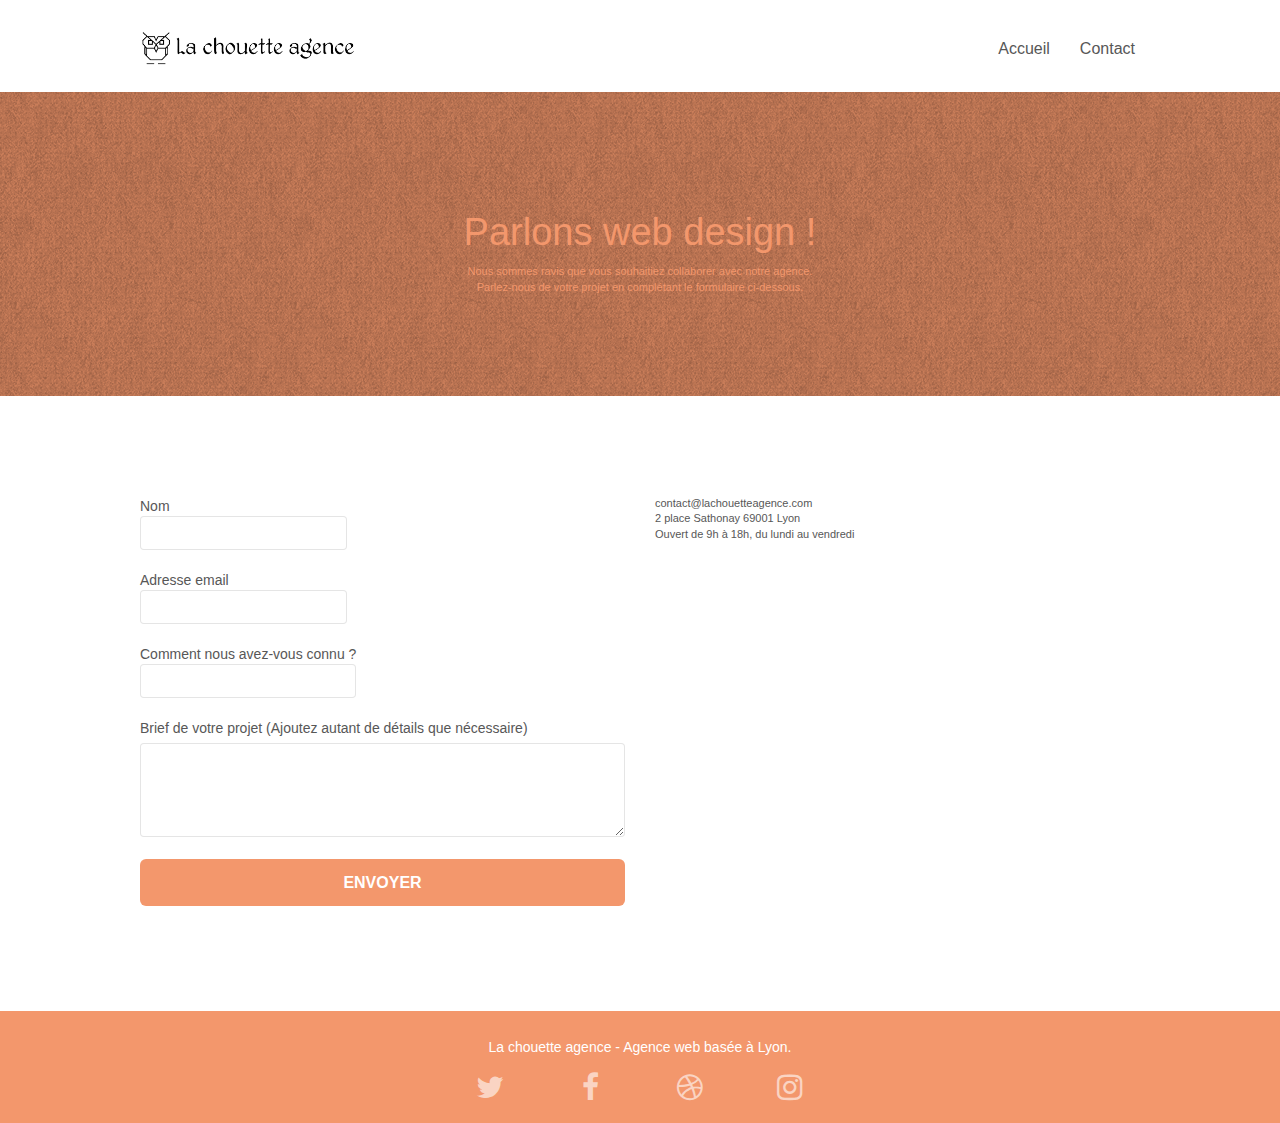
==== contact.html @ 8f47ba1d "Ajout de titre sur lien" ====
<!doctype html>
<!--Modification de la langue pour la mettre en fr-->
<html lang="fr">
<head>
		<meta charset="utf-8">
		<!--Création de la meta robots-->
		<meta name="robots" content="index, follow" />
		<!--suppression de la balise keywords et mise à jour de la balise description -->
    <meta name="description" content="Si vous avez un projet ou un réflexion dans la création ou le référencement de votre site web, contactez notre équipe de web designer à Lyon en remplissant le formulaire">
		<meta name="viewport" content="width=device-width, initial-scale=1.0, viewport-fit=cover">

		<link rel="shortcut icon" type="image/png" href="favicon.jpg">
    <!--Création de la balise canonique-->
		<link rel="canonical" href="https://rodweb53.github.io/lachouetteagence-webdesign-lyon/contact.html" />
		<link rel="stylesheet" type="text/css" href="./css/bootstrap.min.css">
		<link rel="stylesheet" type="text/css" href="style.min.css">
		<link rel="stylesheet" type="text/css" href="./css/font-awesome.min.css">
		<link rel="stylesheet" type="text/css" href="./css/et-line.min.css">

		<!-- Début de la balise Global site tag (gtag.js) - Google Analytics -->
		<script async src="https://www.googletagmanager.com/gtag/js?id=UA-173380222-1"></script>
		<script>
			window.dataLayer = window.dataLayer || [];
			function gtag(){dataLayer.push(arguments);}
			gtag('js', new Date());

			gtag('config', 'UA-173380222-1');
		</script>
		<!-- fin de la balise Global site tag (gtag.js) - Google Analytics -->

    <!--Mise à jour des balises script pour les passer en defer-->
		<script src="./js/jquery-2.1.0.min.js" async></script>
		<script src="./js/bootstrap.min.js" async></script>
		<script src="./js/blocs.min.js" async></script>
		<script src="./js/jquery.touchSwipe.min.js" async></script>
		<script src="./js/gmaps.min.js" async></script>
		<!--Mise à jour du titre-->
  	<title>La Chouette Agence - Formulaire de contact</title>

		<!-- Meta Open Graph pour Facebook et LinkedIn -->
		<meta property="og:title" content="La Chouette Agence - Entreprise de webdesign à Lyon" />
		<meta property="og:url" content="https://rodweb53.github.io/lachouetteagence-webdesign-lyon/contact.html" />
		<meta property="og:image" content="img/la-chouette-agence.png" />
		<meta property="og:description" content="Si vous avez un projet ou un réflexion dans la création ou le référencement de votre site web, contactez notre équipe de web designer à Lyon en remplissant le formulaire." />
		<meta property="og:site_name" content="La chouette agence" />
		<meta property="og:type" content="website" />
		<meta property="og:image:alt" content="La Chouette Agence - Formulaire de contact">
     
</head>
<body>
<!-- Principal conteneur -->
<div class="page-container">
<!-- bloc-0 -->
<!--Modification semantique remplacement Div en header-->
<header class="bloc bgc-white l-bloc " id="bloc-0">
  <div class="container bloc-sm">
    <nav class="navbar row">
      <div class="navbar-header">
        <a class="navbar-brand" href="index.html"><img src="img/la-chouette-agence.png" alt="Logo La chouette agence Webdesign - Lyon" title="Logo de la chouette agence en noir et blanc" height="40" /></a>
        <button id="nav-toggle" type="button" class="ui-navbar-toggle navbar-toggle" data-toggle="collapse" data-target=".navbar-1">
        	<span class="sr-only">Toggle navigation</span><span class="icon-bar"></span><span class="icon-bar"></span><span class="icon-bar"></span>
        </button>
      </div>
      <div class="collapse navbar-collapse navbar-1 special-dropdown-nav">
        <ul class="site-navigation nav navbar-nav">
					<!--Ajout sur les 2 lignes de liens d'un titre-->
          <li>
            <a href="index.html" title="Lien page Acceuil - La Chouette Agence Lyon">Accueil</a>
					</li>
					<!--Suppression d'une balise li qui ne contenait pas de donnée-->
          <li>
            <a href="contact.html" title="Lien Page Contact - La Chouette Agence Lyon">Contact</a>
          </li>
        </ul>
      </div>
    </nav>
  </div>
</header>
<!-- bloc-0 END -->
<!-- bloc-6 -->
<!--Remplacement d'une div en main pour la sémantique-->
<main class="bloc bg-dots-bg bg-repeat bgc-atomic-tangerine d-bloc bloc-bg-texture texture-paper" id="bloc-6">
	<div class="container bloc-lg">
		<div class="row">
			<div class="col-sm-12">
				<h1 class="text-center hero-bloc-text tc-white">
					Parlons web design !
				</h1>
				<p class="text-center mg-lg tc-white tight-width-whitespace">
					Nous sommes ravis que vous souhaitiez collaborer avec notre agence.<br>
					Parlez-nous de votre projet en complétant le formulaire ci-dessous.
				</p>
			</div>
		</div>
	</div>
</main>
<!-- bloc-6 END -->
<!-- bloc-7 -->
<!--Remplacement d"une div en section pour la sémantique-->
<section class="bloc bgc-white l-bloc" id="bloc-7">
	<div class="container bloc-lg">
		<div class="row">
			<div class="col-sm-6">
				<form id="form_1" novalidate data-success-msg="Your message has been sent." data-fail-msg="Sorry it seems that our mail server is not responding, Sorry for the inconvenience!">
					<div class="form-group">
						<!--deplacement des input dans la balise label et ajout d'un titre pour liseuse de site -->
						<label>Nom
							<input id="name" class="form-control" title="Entrez votre nom" required />
						</label>						
					</div>
					<div class="form-group">
						<label>Adresse email
							<input id="email" class="form-control" type="email" title="Entrez votre email" required />
						</label>						
					</div>
					<div class="form-group">
						<label>Comment nous avez-vous connu ?
							<input class="form-control" title="Entrez comment vous nous avez connu ?" required id="input_504" />
						</label>
					</div>
					<div class="form-group">
						<label>Brief de votre projet (Ajoutez autant de détails que nécessaire)<br>							
						</label><textarea id="message" class="form-control" rows="4" cols="50" title="Détaillez votre projet avec autant de détails que nécessaire" required></textarea>
					</div> 
					<button class="bloc-button btn btn-lg btn-block cta-hero btn-atomic-tangerine" type="submit">
						Envoyer
					</button>
				</form>
			</div>
			<div class="col-sm-6">
				<p>
					contact@lachouetteagence.com<br>
					2 place Sathonay 69001 Lyon<br>
					Ouvert de 9h à 18h, du lundi au vendredi<br>
				</p>
			</div>
		</div>
	</div>
</section>
<!-- bloc-7 END -->
<!-- ScrollToTop Button -->
<a class="bloc-button btn btn-d scrollToTop" onclick="scrollToTarget('1')"><span class="fa fa-chevron-up"></span></a>
<!-- ScrollToTop Button END-->
<!-- Footer - bloc-8 -->
<div class="bloc bgc-atomic-tangerine d-bloc" id="bloc-8">
	<div class="container bloc-sm">
		<div class="row">
			<div class="col-sm-12">
				<!--remplacement de la balise p par un h2 pour la sémantique-->
				<h2 class="text-center white pied-titre">
					La chouette agence - Agence web basée à Lyon.<br />
				</h2>
				<!--Ajout d'un titre sur les liens sociaux-->
				<div class="row row-no-gutters social">
					<div class="col-sm-3">
						<div class="text-center">
							<a class="social" href="index.html" title="Twitter"><span class="fa fa-twitter icon-md"></span></a>
						</div>
					</div>
					<div class="col-sm-3">
						<div class="text-center">
							<a class="social" href="index.html" title="Facebook"><span class="fa fa-facebook icon-md"></span></a>
						</div>
					</div>
					<div class="col-sm-3">
						<div class="text-center">
							<a class="social" href="index.html" title="Dribble"><span class="fa fa-dribbble icon-md"></span></a>
						</div>
					</div>
					<div class="col-sm-3">
						<div class="text-center">
							<a class="social" href="index.html" title="Instagram"><span class="fa fa-instagram icon-md"></span></a>
						</div>
					</div>
				</div>
			</div>
		</div>
	</div>
</div>
<!-- Footer - bloc-8 END -->
</div>
<!-- Principal conteneur END -->
</body>
</html>
---- style.min.css ----
body{margin:0;padding:0;background:#fff;overflow-x:hidden;-webkit-font-smoothing:antialiased;-moz-osx-font-smoothing:grayscale}a,button{transition:all .3s ease-in-out;outline:0!important}a:hover{text-decoration:none;cursor:pointer}#page-loading-blocs-notifaction{position:fixed;top:0;bottom:0;width:100%;z-index:100000;background:#fff url(img/pageload-spinner.gif) no-repeat center center}.bloc{width:100%;clear:both;background:50% 50% no-repeat;padding:0 50px;-webkit-background-size:cover;-moz-background-size:cover;-o-background-size:cover;background-size:cover;position:relative}.bloc .container{padding-left:0;padding-right:0}.bloc-lg{padding:100px 50px}.bloc-md{padding:50px}.bloc-sm{padding:20px 50px}.bg-b-edge,.bg-bl-edge,.bg-br-edge,.bg-center,.bg-l-edge,.bg-r-edge,.bg-repeat,.bg-t-edge,.bg-tl-edge,.bg-tr-edge{-webkit-background-size:auto!important;-moz-background-size:auto!important;-o-background-size:auto!important;background-size:auto!important}.bg-repeat{background:repeat}.bg-t-edge{background:top no-repeat}.bloc-bg-texture::before{content:"";background-size:2px 2px;position:absolute;top:0;bottom:0;left:0;right:0}.texture-paper::before{background:url(img/texture-paper.png);background-size:280px 280px}.b-parallax{background-attachment:fixed}.d-bloc{color:rgba(255,255,255,.7)}.d-bloc button:hover{color:rgba(255,255,255,.9)}.d-bloc .icon-round,.d-bloc .icon-rounded,.d-bloc .icon-semi-rounded-a,.d-bloc .icon-semi-rounded-b,.d-bloc .icon-square{border-color:rgba(255,255,255,.9)}.d-bloc .divider-h span{border-color:rgba(255,255,255,.2)}.d-bloc .a-btn,.d-bloc .navbar a,.d-bloc .navbar-brand,.d-bloc a .icon-lg,.d-bloc a .icon-md,.d-bloc a .icon-sm,.d-bloc a .icon-xl,.d-bloc h1 a,.d-bloc h2 a,.d-bloc h3 a,.d-bloc h4 a,.d-bloc h5 a,.d-bloc h6 a,.d-bloc p a{color:rgba(255,255,255,.6)}.d-bloc .a-btn:hover,.d-bloc .navbar a:hover,.d-bloc .navbar-brand:hover,.d-bloc a:hover .icon-lg,.d-bloc a:hover .icon-md,.d-bloc a:hover .icon-sm,.d-bloc a:hover .icon-xl,.d-bloc h1 a:hover,.d-bloc h2 a:hover,.d-bloc h3 a:hover,.d-bloc h4 a:hover,.d-bloc h5 a:hover,.d-bloc h6 a:hover,.d-bloc p a:hover{color:rgba(255,255,255,1)}.d-bloc .navbar-toggle .icon-bar{background:rgba(255,255,255,1)}.d-bloc .btn-wire,.d-bloc .btn-wire:hover{color:rgba(255,255,255,1);border-color:rgba(255,255,255,1)}.d-bloc .panel{color:rgba(0,0,0,.5)}.d-bloc .panel button:hover{color:rgba(0,0,0,.7)}.d-bloc .panel icon{border-color:rgba(0,0,0,.7)}.d-bloc .panel .divider-h span{border-color:rgba(0,0,0,.1)}.d-bloc .panel .a-btn{color:rgba(0,0,0,.6)}.d-bloc .panel .a-btn:hover{color:rgba(0,0,0,1)}.d-bloc .panel .btn-wire,.d-bloc .panel .btn-wire:hover{color:rgba(0,0,0,.7);border-color:rgba(0,0,0,.3)}.d-bloc .panel,.l-bloc{color:rgba(0,0,0,.5)}.d-bloc .panel button:hover,.l-bloc button:hover{color:rgba(0,0,0,.7)}.l-bloc .icon-round,.l-bloc .icon-rounded,.l-bloc .icon-semi-rounded-a,.l-bloc .icon-semi-rounded-b,.l-bloc .icon-square{border-color:rgba(0,0,0,.7)}.d-bloc .panel .divider-h span,.l-bloc .divider-h span{border-color:rgba(0,0,0,.1)}.d-bloc .panel .a-btn,.l-bloc .a-btn,.l-bloc .navbar a,.l-bloc .navbar-brand,.l-bloc a .icon-lg,.l-bloc a .icon-md,.l-bloc a .icon-sm,.l-bloc a .icon-xl,.l-bloc h1 a,.l-bloc h2 a,.l-bloc h3 a,.l-bloc h4 a,.l-bloc h5 a,.l-bloc h6 a,.l-bloc p a{color:rgba(0,0,0,.6)}.d-bloc .panel .a-btn:hover,.l-bloc .a-btn:hover,.l-bloc .navbar a:hover,.l-bloc .navbar-brand:hover,.l-bloc a:hover .icon-lg,.l-bloc a:hover .icon-md,.l-bloc a:hover .icon-sm,.l-bloc a:hover .icon-xl,.l-bloc h1 a:hover,.l-bloc h2 a:hover,.l-bloc h3 a:hover,.l-bloc h4 a:hover,.l-bloc h5 a:hover,.l-bloc h6 a:hover,.l-bloc p a:hover{color:rgba(0,0,0,1)}.l-bloc .navbar-toggle .icon-bar{color:rgba(0,0,0,.6)}.d-bloc .panel .btn-wire,.d-bloc .panel .btn-wire:hover,.l-bloc .btn-wire,.l-bloc .btn-wire:hover{color:rgba(0,0,0,.7);border-color:rgba(0,0,0,.3)}.voffset{margin-top:30px}.voffset-lg{margin-top:80px}.row-no-gutters{margin-right:0;margin-left:0}.row.row-no-gutters>[class*=" col-"],.row.row-no-gutters>[class^=col-]{padding-right:0;padding-left:0}#bloc-1-hero h1{font-size:32px}.navbar{margin-bottom:0;z-index:1}.navbar-brand{height:auto;padding:3px 15px;font-size:25px;font-weight:400;font-weight:600;line-height:44px}.navbar-brand img{max-height:200px;margin:0 5px 0 0;display:inline}.navbar-brand img[src$=svg]{min-width:100px}.nav-center .navbar-brand img{margin:0}.navbar .nav{padding-top:2px;margin-right:-16px;float:right;z-index:1}.nav>li{float:left;margin-top:4px;font-size:16px}.navbar-nav .open .dropdown-menu>li>a{text-align:inherit}.nav>li a:focus,.nav>li a:hover{background:0 0}.navbar-toggle{margin:10px 10px 0 0;border:0}.navbar-toggle:hover{background:0 0!important}.navbar-toggle .icon-bar{background-color:rgba(0,0,0,.5);width:26px}.nav-invert .navbar .nav{float:left}.nav-invert .navbar-brand,.nav-invert .navbar-header{float:right;position:relative;z-index:2}.titre-bloc2{font-size:1.6em}#citation-texte{font-size:1.3em;font-style:italic;color:#333!important}.pied-titre{font-size:1em;margin-top:.5em;margin-bottom:1em}#citation-auteur{font-size:1em;font-style:normal;color:#333!important}@media (min-width:768px){.site-navigation{position:absolute;top:50%;right:20px;transform:translate(0,-50%);-webkit-transform:translateY(-50%)}.nav>li .dropdown-menu a,.nav>li .dropdown-menu a:hover{color:#484848}.nav-invert .site-navigation{left:0;right:0}.nav-center{text-align:center}.nav-center .navbar-header{width:100%}.nav-center .nav>li,.nav-center .navbar-brand,.nav-center .navbar-header{float:none;display:inline-block}.nav-center .site-navigation{position:relative;width:100%;right:0;margin-right:0;margin-top:20px}.nav-center.mini-nav .navbar-toggle{float:none;margin:10px auto 0}}.nav>li>.dropdown a{background:0 0!important;display:block;padding:14px 15px}nav .caret{margin:0 5px}.dropdown-menu .dropdown-menu{top:-8px;left:100%}.dropdown-menu .dropmenu-flow-right{top:100%;left:0;margin-left:-1px;border-top-left-radius:0;border-top-right-radius:0}.dropdown-menu .dropdown span{border:4px solid #000;border-top-color:transparent;border-right-color:transparent;border-bottom-color:transparent;margin:6px -5px 0 0!important;float:right}.mg-md{margin-top:10px;margin-bottom:20px}.mg-lg{margin-top:10px;margin-bottom:40px}.btn{margin:0 5px 5px 0}.btn.pull-right{margin:0 0 5px 5px}.btn-d,.btn-d:focus,.btn-d:hover{color:#fff;background:rgba(0,0,0,.3)}button{outline:0!important}.btn-rd{border-radius:40px}.btn-clean{border:1px solid rgba(0,0,0,.08);border-bottom-color:rgba(0,0,0,.1);text-shadow:0 1px 0 rgba(0,0,1,.1);box-shadow:0 1px 3px rgba(0,0,1,.25),inset 0 1px 0 0 rgba(255,255,255,.15)}.icon-md{font-size:30px!important}.icon-lg{font-size:60px!important}.sm-shadow{text-shadow:0 1px 2px rgba(0,0,0,.3)}.panel-sq,.panel-sq .panel-footer,.panel-sq .panel-heading{border-radius:0}.panel-rd{border-radius:30px}.panel-rd .panel-heading{border-radius:29px 29px 0 0}.panel-rd .panel-footer{border-radius:0 0 29px 29px}.form-control{border-color:rgba(0,0,0,.1);box-shadow:none}.scrollToTop{width:40px;height:40px;position:fixed;bottom:20px;right:20px;opacity:0;z-index:500;transition:all .3s ease-in-out}.scrollToTop span{margin-top:6px}.showScrollTop{font-size:14px;opacity:1}a[data-lightbox]{position:relative;display:block;text-align:center}a[data-lightbox]:hover::before{content:"+";font-family:HelveticaNeue-Light,"Helvetica Neue Light","Helvetica Neue",Helvetica,Arial;font-size:32px;width:50px;height:50px;margin-left:-25px;border-radius:50%;background:rgba(0,0,0,.6);color:#fff;font-weight:100;z-index:1;position:absolute;top:50%;transform:translateY(-50%);-webkit-transform:translateY(-50%)}a[data-lightbox]:hover img{opacity:.6;-webkit-animation-fill-mode:none;animation-fill-mode:none}#lightbox-modal{display:flex;align-items:center}#lightbox-modal .modal-dialog{width:90%;max-width:900px;margin:0 auto 0}#lightbox-modal .modal-dialog img{max-height:90vh;margin:0 auto}.lightbox-caption{padding:20px;color:#fff;background:rgba(0,0,0,.5);position:absolute;left:15px;right:15px;bottom:5px}.close-lightbox{color:#fff;font-size:30px;position:absolute;top:20px;right:20px;z-index:20;background:rgba(0,0,0,.5);border:none;line-height:30px;padding:0 9px 5px;opacity:.3}.close-lightbox:hover,.next-lightbox:hover,.prev-lightbox:hover{opacity:1;color:#fff}.next-lightbox,.prev-lightbox{font-size:20px;color:rgba(255,255,255,.9);background:rgba(0,0,0,.5);transition:all .2s ease-in-out;position:absolute;top:45%;z-index:1;opacity:.4}.next-lightbox{padding:6px 8px 1px 13px;right:25px}.prev-lightbox{padding:6px 13px 1px 10px;left:25px}.snapshot-lb .modal-body{padding-bottom:45px}.snapshot-lb .lightbox-caption{padding:0;color:rgba(0,0,0,.5);background:0 0}.btn,a,h1,h2,h3,h4,h5,h6,label,p{font-family:helvetica;font-weight:400;color:#575757!important}.container{max-width:1000px}.hero-bloc-text{font-size:38px}.hero-bloc-text-sub{font-size:36px}.statement-bloc-text{line-height:26px;font-style:italic;font-size:20px;text-align:center;font-weight:lighter;max-width:520px;margin:auto auto auto auto}p{font-size:11px}.tight-width-whitespace{max-width:600px;margin:auto auto auto auto}.h1{font-size:20px;font-family:"Open Sans"}.cta-hero{margin-top:22px;color:#fff!important;text-transform:uppercase;padding:12px 28px 12px 28px;font-size:16px;font-weight:700}.social{max-width:400px;margin:auto auto auto auto}h2{font-size:22px;line-height:1.4em}h3{font-size:15px;text-transform:uppercase;font-weight:700;color:#333!important}.med-width-whitespace{max-width:800px;margin:auto auto auto auto;box-shadow:0 0 0 #000}h1{color:#333!important}h4{color:#333!important}.icons{margin-bottom:14px;margin-top:24px}.white{color:#fff!important}.portfolio-thumb{margin-bottom:24px}.portfolio-row{margin-bottom:44px;margin-top:50px}.avatar{box-shadow:0 4px 9px rgba(0,0,0,.3)}.black-background{background-color:rgba(165,147,99,.7);padding:40px 40px 40px 40px}.bold-link{font-weight:900;text-decoration:underline!important}.bgc-white{background-color:#fff}.bgc-dark-slate-blue{background-color:#364577}.bgc-atomic-tangerine{background-color:#f3976c}.tc-white{color:#f3976c!important}.btn-atomic-tangerine{background:#f3976c;color:#fff!important}.btn-atomic-tangerine:hover{background:#c27956!important;color:#fff!important}.ltc-white{color:#fff!important}.ltc-white:hover{color:#ccc!important}.ltc-atomic-tangerine{color:#f3976c!important}.ltc-atomic-tangerine:hover{color:#c27956!important}.icon-dark-slate-blue{color:#364577!important;border-color:#364577!important}.bg-dots-bg{background-image:url(img/dots-bg.png)}.bg-lines-h2-bg{background-image:url(img/lines-h2-bg.png)}.bg-banniere{background-image:url(img/la-chouette-agence-banniere.jpg)}.bg-presentation{background-image:url(img/image-de-presentation.jpg)}@media (max-width:1024px){.bloc{padding-left:20px;padding-right:20px}.bloc-tile-2.full-width-bloc .container,.bloc-tile-3.full-width-bloc .container,.bloc-tile-4.full-width-bloc .container,.bloc.full-width-bloc{padding-left:0;padding-right:0}}@media (max-width:992px) and (min-width:768px){.navbar .nav{max-width:80%}.nav-center.navbar .nav{max-width:100%}}@media only screen and (min-width:768px) and (max-width:1024px) and (orientation:landscape){.b-parallax{background-attachment:scroll}}@media only screen and (min-width:1024px) and (max-width:1366px) and (-webkit-min-device-pixel-ratio:1.5){.b-parallax{background-attachment:scroll}}@media (max-width:991px){.container{width:100%}.b-parallax{background-attachment:scroll}#hero-bloc,.page-container{overflow-x:hidden;position:relative}.bloc-group,.bloc-group .bloc{display:block;width:100%}.bloc-fill-screen .fill-bloc-bottom-edge,.bloc-fill-screen .fill-bloc-top-edge{padding:0 20px}}@media (max-width:767px){.page-container{overflow-x:hidden;position:relative}#disqus_thread,h1,h2,h3,h4,h5,h6,p{padding-left:10px!important;padding-right:10px!important}.b-parallax{background-attachment:scroll}.navbar .nav{padding-top:0;border-top:1px solid rgba(0,0,0,.2);float:none!important}.navbar.row{margin-left:0;margin-right:0}.site-navigation{position:inherit;transform:none;-webkit-transform:none;-ms-transform:none}.nav>li{margin-top:0;border-bottom:1px solid rgba(0,0,0,.1);background:rgba(0,0,0,.05);text-align:left;padding-left:15px;width:100%}.nav>li:hover{background:rgba(0,0,0,.08)}.dropdown .dropdown a .caret{float:none;margin:5px 0 0 10px!important;border:4px solid #000;border-bottom-color:transparent;border-right-color:transparent;border-left-color:transparent}#hero-bloc .navbar .nav{background:rgba(0,0,0,.8)}#hero-bloc .navbar .nav a{color:rgba(255,255,255,.6)}.hero{padding:50px 0}.hero-nav{left:-1px;right:-1px}.navbar-collapse{padding:0;overflow-x:hidden;-webkit-box-shadow:none;box-shadow:none}.navbar-brand img{max-height:40px;width:auto}.nav-invert .navbar-header{float:none;width:100%}.nav-invert .navbar-toggle{float:left;margin-left:10px}.bloc{padding-left:0;padding-right:0}.bloc-lg,.bloc-xl,.bloc-xxl{padding:40px 0}.bloc-md,.bloc-sm{padding-left:0;padding-right:0}.bloc-fill-screen .fill-bloc-bottom-edge,.bloc-fill-screen .fill-bloc-top-edge,.bloc-tile-2 .container,.bloc-tile-3 .container,.bloc-tile-4 .container{padding-left:0;padding-right:0}.a-block{padding:0 10px}.btn-dwn{display:none}.voffset{margin-top:5px}.voffset-md{margin-top:20px}.voffset-lg{margin-top:30px}form{padding:5px}.close-lightbox{display:inline-block}.blocsapp-device-iphone5{background-size:216px 425px;padding-top:60px;width:216px;height:425px}.blocsapp-device-iphone5 img{width:180px;height:320px}}@media (max-width:400px){.bloc{padding-left:0;padding-right:0}}@media (max-width:767px){.bloc-mob-center-text{text-align:center}}
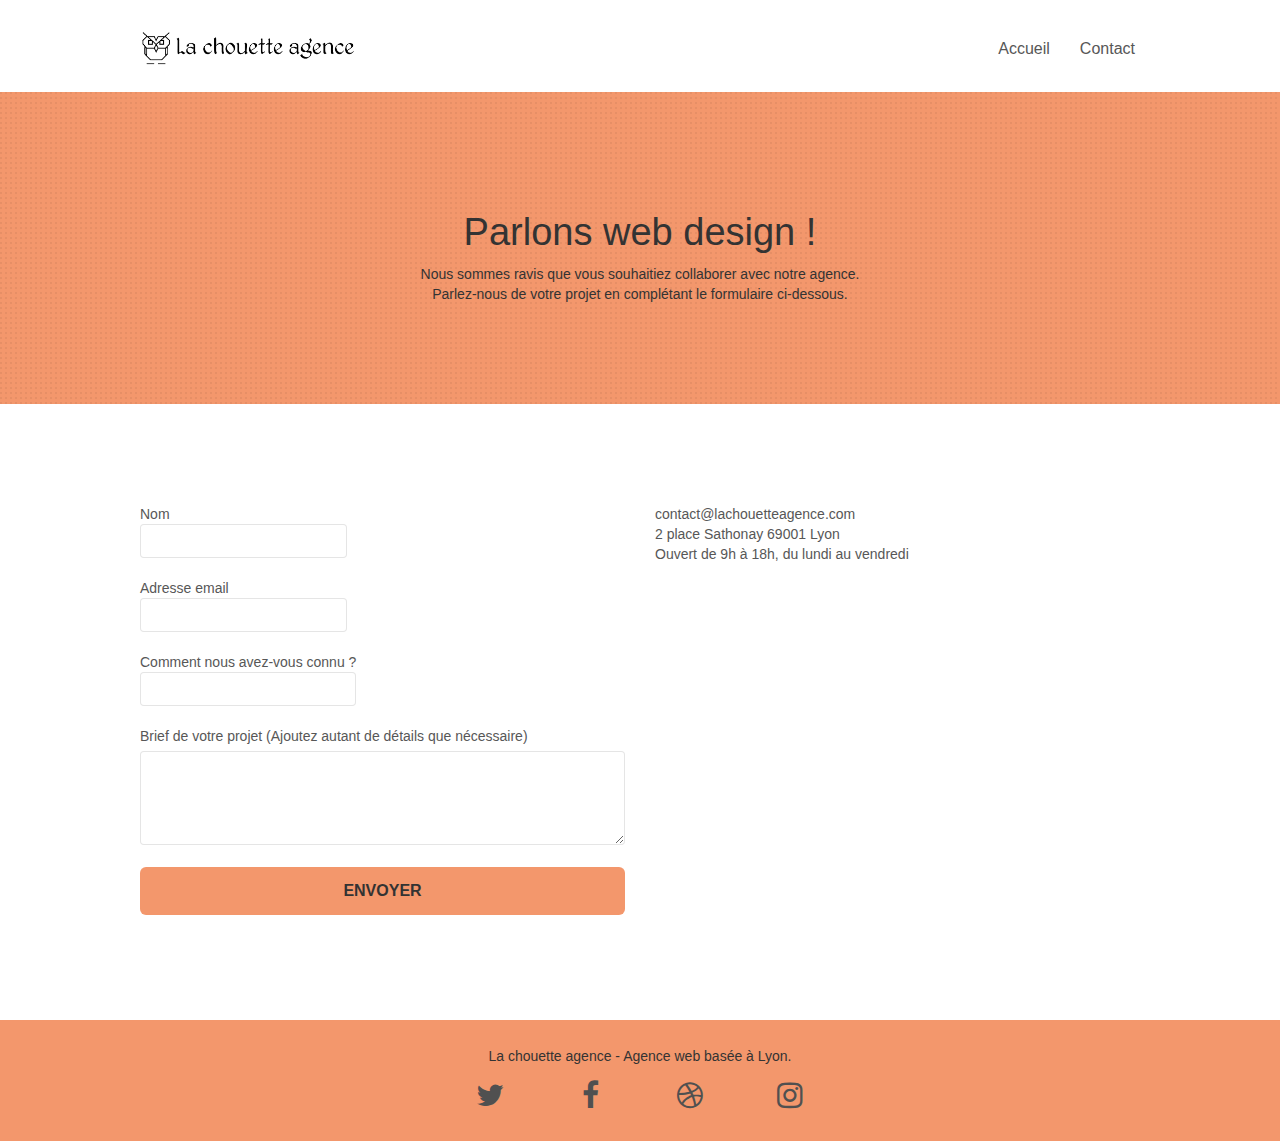
==== commit 9737aeed: "Mise à jour accessibilité" ====
--- a/contact.html
+++ b/contact.html
@@ -79,14 +79,14 @@
 <!-- bloc-0 END -->
 <!-- bloc-6 -->
 <!--Remplacement d'une div en main pour la sémantique-->
-<main class="bloc bg-dots-bg bg-repeat bgc-atomic-tangerine d-bloc bloc-bg-texture texture-paper" id="bloc-6">
+<main class="bloc bg-dots-bg bg-repeat bgc-atomic-tangerine d-bloc" id="bloc-6">
 	<div class="container bloc-lg">
 		<div class="row">
 			<div class="col-sm-12">
-				<h1 class="text-center hero-bloc-text tc-white">
+				<h1 class="text-center hero-bloc-text acces-1">
 					Parlons web design !
 				</h1>
-				<p class="text-center mg-lg tc-white tight-width-whitespace">
+				<p class="text-center mg-lg acces-1 tight-width-whitespace">
 					Nous sommes ravis que vous souhaitiez collaborer avec notre agence.<br>
 					Parlez-nous de votre projet en complétant le formulaire ci-dessous.
 				</p>
@@ -96,8 +96,7 @@
 </main>
 <!-- bloc-6 END -->
 <!-- bloc-7 -->
-<!--Remplacement d"une div en section pour la sémantique-->
-<section class="bloc bgc-white l-bloc" id="bloc-7">
+<div class="bloc bgc-white l-bloc" id="bloc-7">
 	<div class="container bloc-lg">
 		<div class="row">
 			<div class="col-sm-6">
@@ -122,7 +121,7 @@
 						<label>Brief de votre projet (Ajoutez autant de détails que nécessaire)<br>							
 						</label><textarea id="message" class="form-control" rows="4" cols="50" title="Détaillez votre projet avec autant de détails que nécessaire" required></textarea>
 					</div> 
-					<button class="bloc-button btn btn-lg btn-block cta-hero btn-atomic-tangerine" type="submit">
+					<button class="bloc-button btn btn-lg btn-block cta-hero btn-atomic-tangerine" title="Envoie du formulaire" type="submit">
 						Envoyer
 					</button>
 				</form>
@@ -136,7 +135,7 @@
 			</div>
 		</div>
 	</div>
-</section>
+</div>
 <!-- bloc-7 END -->
 <!-- ScrollToTop Button -->
 <a class="bloc-button btn btn-d scrollToTop" onclick="scrollToTarget('1')"><span class="fa fa-chevron-up"></span></a>
@@ -147,7 +146,7 @@
 		<div class="row">
 			<div class="col-sm-12">
 				<!--remplacement de la balise p par un h2 pour la sémantique-->
-				<h2 class="text-center white pied-titre">
+				<h2 class="text-center acces-1 pied-titre">
 					La chouette agence - Agence web basée à Lyon.<br />
 				</h2>
 				<!--Ajout d'un titre sur les liens sociaux-->
--- a/style.min.css
+++ b/style.min.css
@@ -1 +1 @@
-body{margin:0;padding:0;background:#fff;overflow-x:hidden;-webkit-font-smoothing:antialiased;-moz-osx-font-smoothing:grayscale}a,button{transition:all .3s ease-in-out;outline:0!important}a:hover{text-decoration:none;cursor:pointer}#page-loading-blocs-notifaction{position:fixed;top:0;bottom:0;width:100%;z-index:100000;background:#fff url(img/pageload-spinner.gif) no-repeat center center}.bloc{width:100%;clear:both;background:50% 50% no-repeat;padding:0 50px;-webkit-background-size:cover;-moz-background-size:cover;-o-background-size:cover;background-size:cover;position:relative}.bloc .container{padding-left:0;padding-right:0}.bloc-lg{padding:100px 50px}.bloc-md{padding:50px}.bloc-sm{padding:20px 50px}.bg-b-edge,.bg-bl-edge,.bg-br-edge,.bg-center,.bg-l-edge,.bg-r-edge,.bg-repeat,.bg-t-edge,.bg-tl-edge,.bg-tr-edge{-webkit-background-size:auto!important;-moz-background-size:auto!important;-o-background-size:auto!important;background-size:auto!important}.bg-repeat{background:repeat}.bg-t-edge{background:top no-repeat}.bloc-bg-texture::before{content:"";background-size:2px 2px;position:absolute;top:0;bottom:0;left:0;right:0}.texture-paper::before{background:url(img/texture-paper.png);background-size:280px 280px}.b-parallax{background-attachment:fixed}.d-bloc{color:rgba(255,255,255,.7)}.d-bloc button:hover{color:rgba(255,255,255,.9)}.d-bloc .icon-round,.d-bloc .icon-rounded,.d-bloc .icon-semi-rounded-a,.d-bloc .icon-semi-rounded-b,.d-bloc .icon-square{border-color:rgba(255,255,255,.9)}.d-bloc .divider-h span{border-color:rgba(255,255,255,.2)}.d-bloc .a-btn,.d-bloc .navbar a,.d-bloc .navbar-brand,.d-bloc a .icon-lg,.d-bloc a .icon-md,.d-bloc a .icon-sm,.d-bloc a .icon-xl,.d-bloc h1 a,.d-bloc h2 a,.d-bloc h3 a,.d-bloc h4 a,.d-bloc h5 a,.d-bloc h6 a,.d-bloc p a{color:rgba(255,255,255,.6)}.d-bloc .a-btn:hover,.d-bloc .navbar a:hover,.d-bloc .navbar-brand:hover,.d-bloc a:hover .icon-lg,.d-bloc a:hover .icon-md,.d-bloc a:hover .icon-sm,.d-bloc a:hover .icon-xl,.d-bloc h1 a:hover,.d-bloc h2 a:hover,.d-bloc h3 a:hover,.d-bloc h4 a:hover,.d-bloc h5 a:hover,.d-bloc h6 a:hover,.d-bloc p a:hover{color:rgba(255,255,255,1)}.d-bloc .navbar-toggle .icon-bar{background:rgba(255,255,255,1)}.d-bloc .btn-wire,.d-bloc .btn-wire:hover{color:rgba(255,255,255,1);border-color:rgba(255,255,255,1)}.d-bloc .panel{color:rgba(0,0,0,.5)}.d-bloc .panel button:hover{color:rgba(0,0,0,.7)}.d-bloc .panel icon{border-color:rgba(0,0,0,.7)}.d-bloc .panel .divider-h span{border-color:rgba(0,0,0,.1)}.d-bloc .panel .a-btn{color:rgba(0,0,0,.6)}.d-bloc .panel .a-btn:hover{color:rgba(0,0,0,1)}.d-bloc .panel .btn-wire,.d-bloc .panel .btn-wire:hover{color:rgba(0,0,0,.7);border-color:rgba(0,0,0,.3)}.d-bloc .panel,.l-bloc{color:rgba(0,0,0,.5)}.d-bloc .panel button:hover,.l-bloc button:hover{color:rgba(0,0,0,.7)}.l-bloc .icon-round,.l-bloc .icon-rounded,.l-bloc .icon-semi-rounded-a,.l-bloc .icon-semi-rounded-b,.l-bloc .icon-square{border-color:rgba(0,0,0,.7)}.d-bloc .panel .divider-h span,.l-bloc .divider-h span{border-color:rgba(0,0,0,.1)}.d-bloc .panel .a-btn,.l-bloc .a-btn,.l-bloc .navbar a,.l-bloc .navbar-brand,.l-bloc a .icon-lg,.l-bloc a .icon-md,.l-bloc a .icon-sm,.l-bloc a .icon-xl,.l-bloc h1 a,.l-bloc h2 a,.l-bloc h3 a,.l-bloc h4 a,.l-bloc h5 a,.l-bloc h6 a,.l-bloc p a{color:rgba(0,0,0,.6)}.d-bloc .panel .a-btn:hover,.l-bloc .a-btn:hover,.l-bloc .navbar a:hover,.l-bloc .navbar-brand:hover,.l-bloc a:hover .icon-lg,.l-bloc a:hover .icon-md,.l-bloc a:hover .icon-sm,.l-bloc a:hover .icon-xl,.l-bloc h1 a:hover,.l-bloc h2 a:hover,.l-bloc h3 a:hover,.l-bloc h4 a:hover,.l-bloc h5 a:hover,.l-bloc h6 a:hover,.l-bloc p a:hover{color:rgba(0,0,0,1)}.l-bloc .navbar-toggle .icon-bar{color:rgba(0,0,0,.6)}.d-bloc .panel .btn-wire,.d-bloc .panel .btn-wire:hover,.l-bloc .btn-wire,.l-bloc .btn-wire:hover{color:rgba(0,0,0,.7);border-color:rgba(0,0,0,.3)}.voffset{margin-top:30px}.voffset-lg{margin-top:80px}.row-no-gutters{margin-right:0;margin-left:0}.row.row-no-gutters>[class*=" col-"],.row.row-no-gutters>[class^=col-]{padding-right:0;padding-left:0}#bloc-1-hero h1{font-size:32px}.navbar{margin-bottom:0;z-index:1}.navbar-brand{height:auto;padding:3px 15px;font-size:25px;font-weight:400;font-weight:600;line-height:44px}.navbar-brand img{max-height:200px;margin:0 5px 0 0;display:inline}.navbar-brand img[src$=svg]{min-width:100px}.nav-center .navbar-brand img{margin:0}.navbar .nav{padding-top:2px;margin-right:-16px;float:right;z-index:1}.nav>li{float:left;margin-top:4px;font-size:16px}.navbar-nav .open .dropdown-menu>li>a{text-align:inherit}.nav>li a:focus,.nav>li a:hover{background:0 0}.navbar-toggle{margin:10px 10px 0 0;border:0}.navbar-toggle:hover{background:0 0!important}.navbar-toggle .icon-bar{background-color:rgba(0,0,0,.5);width:26px}.nav-invert .navbar .nav{float:left}.nav-invert .navbar-brand,.nav-invert .navbar-header{float:right;position:relative;z-index:2}.titre-bloc2{font-size:1.6em}#citation-texte{font-size:1.3em;font-style:italic;color:#333!important}.pied-titre{font-size:1em;margin-top:.5em;margin-bottom:1em}#citation-auteur{font-size:1em;font-style:normal;color:#333!important}@media (min-width:768px){.site-navigation{position:absolute;top:50%;right:20px;transform:translate(0,-50%);-webkit-transform:translateY(-50%)}.nav>li .dropdown-menu a,.nav>li .dropdown-menu a:hover{color:#484848}.nav-invert .site-navigation{left:0;right:0}.nav-center{text-align:center}.nav-center .navbar-header{width:100%}.nav-center .nav>li,.nav-center .navbar-brand,.nav-center .navbar-header{float:none;display:inline-block}.nav-center .site-navigation{position:relative;width:100%;right:0;margin-right:0;margin-top:20px}.nav-center.mini-nav .navbar-toggle{float:none;margin:10px auto 0}}.nav>li>.dropdown a{background:0 0!important;display:block;padding:14px 15px}nav .caret{margin:0 5px}.dropdown-menu .dropdown-menu{top:-8px;left:100%}.dropdown-menu .dropmenu-flow-right{top:100%;left:0;margin-left:-1px;border-top-left-radius:0;border-top-right-radius:0}.dropdown-menu .dropdown span{border:4px solid #000;border-top-color:transparent;border-right-color:transparent;border-bottom-color:transparent;margin:6px -5px 0 0!important;float:right}.mg-md{margin-top:10px;margin-bottom:20px}.mg-lg{margin-top:10px;margin-bottom:40px}.btn{margin:0 5px 5px 0}.btn.pull-right{margin:0 0 5px 5px}.btn-d,.btn-d:focus,.btn-d:hover{color:#fff;background:rgba(0,0,0,.3)}button{outline:0!important}.btn-rd{border-radius:40px}.btn-clean{border:1px solid rgba(0,0,0,.08);border-bottom-color:rgba(0,0,0,.1);text-shadow:0 1px 0 rgba(0,0,1,.1);box-shadow:0 1px 3px rgba(0,0,1,.25),inset 0 1px 0 0 rgba(255,255,255,.15)}.icon-md{font-size:30px!important}.icon-lg{font-size:60px!important}.sm-shadow{text-shadow:0 1px 2px rgba(0,0,0,.3)}.panel-sq,.panel-sq .panel-footer,.panel-sq .panel-heading{border-radius:0}.panel-rd{border-radius:30px}.panel-rd .panel-heading{border-radius:29px 29px 0 0}.panel-rd .panel-footer{border-radius:0 0 29px 29px}.form-control{border-color:rgba(0,0,0,.1);box-shadow:none}.scrollToTop{width:40px;height:40px;position:fixed;bottom:20px;right:20px;opacity:0;z-index:500;transition:all .3s ease-in-out}.scrollToTop span{margin-top:6px}.showScrollTop{font-size:14px;opacity:1}a[data-lightbox]{position:relative;display:block;text-align:center}a[data-lightbox]:hover::before{content:"+";font-family:HelveticaNeue-Light,"Helvetica Neue Light","Helvetica Neue",Helvetica,Arial;font-size:32px;width:50px;height:50px;margin-left:-25px;border-radius:50%;background:rgba(0,0,0,.6);color:#fff;font-weight:100;z-index:1;position:absolute;top:50%;transform:translateY(-50%);-webkit-transform:translateY(-50%)}a[data-lightbox]:hover img{opacity:.6;-webkit-animation-fill-mode:none;animation-fill-mode:none}#lightbox-modal{display:flex;align-items:center}#lightbox-modal .modal-dialog{width:90%;max-width:900px;margin:0 auto 0}#lightbox-modal .modal-dialog img{max-height:90vh;margin:0 auto}.lightbox-caption{padding:20px;color:#fff;background:rgba(0,0,0,.5);position:absolute;left:15px;right:15px;bottom:5px}.close-lightbox{color:#fff;font-size:30px;position:absolute;top:20px;right:20px;z-index:20;background:rgba(0,0,0,.5);border:none;line-height:30px;padding:0 9px 5px;opacity:.3}.close-lightbox:hover,.next-lightbox:hover,.prev-lightbox:hover{opacity:1;color:#fff}.next-lightbox,.prev-lightbox{font-size:20px;color:rgba(255,255,255,.9);background:rgba(0,0,0,.5);transition:all .2s ease-in-out;position:absolute;top:45%;z-index:1;opacity:.4}.next-lightbox{padding:6px 8px 1px 13px;right:25px}.prev-lightbox{padding:6px 13px 1px 10px;left:25px}.snapshot-lb .modal-body{padding-bottom:45px}.snapshot-lb .lightbox-caption{padding:0;color:rgba(0,0,0,.5);background:0 0}.btn,a,h1,h2,h3,h4,h5,h6,label,p{font-family:helvetica;font-weight:400;color:#575757!important}.container{max-width:1000px}.hero-bloc-text{font-size:38px}.hero-bloc-text-sub{font-size:36px}.statement-bloc-text{line-height:26px;font-style:italic;font-size:20px;text-align:center;font-weight:lighter;max-width:520px;margin:auto auto auto auto}p{font-size:11px}.tight-width-whitespace{max-width:600px;margin:auto auto auto auto}.h1{font-size:20px;font-family:"Open Sans"}.cta-hero{margin-top:22px;color:#fff!important;text-transform:uppercase;padding:12px 28px 12px 28px;font-size:16px;font-weight:700}.social{max-width:400px;margin:auto auto auto auto}h2{font-size:22px;line-height:1.4em}h3{font-size:15px;text-transform:uppercase;font-weight:700;color:#333!important}.med-width-whitespace{max-width:800px;margin:auto auto auto auto;box-shadow:0 0 0 #000}h1{color:#333!important}h4{color:#333!important}.icons{margin-bottom:14px;margin-top:24px}.white{color:#fff!important}.portfolio-thumb{margin-bottom:24px}.portfolio-row{margin-bottom:44px;margin-top:50px}.avatar{box-shadow:0 4px 9px rgba(0,0,0,.3)}.black-background{background-color:rgba(165,147,99,.7);padding:40px 40px 40px 40px}.bold-link{font-weight:900;text-decoration:underline!important}.bgc-white{background-color:#fff}.bgc-dark-slate-blue{background-color:#364577}.bgc-atomic-tangerine{background-color:#f3976c}.tc-white{color:#f3976c!important}.btn-atomic-tangerine{background:#f3976c;color:#fff!important}.btn-atomic-tangerine:hover{background:#c27956!important;color:#fff!important}.ltc-white{color:#fff!important}.ltc-white:hover{color:#ccc!important}.ltc-atomic-tangerine{color:#f3976c!important}.ltc-atomic-tangerine:hover{color:#c27956!important}.icon-dark-slate-blue{color:#364577!important;border-color:#364577!important}.bg-dots-bg{background-image:url(img/dots-bg.png)}.bg-lines-h2-bg{background-image:url(img/lines-h2-bg.png)}.bg-banniere{background-image:url(img/la-chouette-agence-banniere.jpg)}.bg-presentation{background-image:url(img/image-de-presentation.jpg)}@media (max-width:1024px){.bloc{padding-left:20px;padding-right:20px}.bloc-tile-2.full-width-bloc .container,.bloc-tile-3.full-width-bloc .container,.bloc-tile-4.full-width-bloc .container,.bloc.full-width-bloc{padding-left:0;padding-right:0}}@media (max-width:992px) and (min-width:768px){.navbar .nav{max-width:80%}.nav-center.navbar .nav{max-width:100%}}@media only screen and (min-width:768px) and (max-width:1024px) and (orientation:landscape){.b-parallax{background-attachment:scroll}}@media only screen and (min-width:1024px) and (max-width:1366px) and (-webkit-min-device-pixel-ratio:1.5){.b-parallax{background-attachment:scroll}}@media (max-width:991px){.container{width:100%}.b-parallax{background-attachment:scroll}#hero-bloc,.page-container{overflow-x:hidden;position:relative}.bloc-group,.bloc-group .bloc{display:block;width:100%}.bloc-fill-screen .fill-bloc-bottom-edge,.bloc-fill-screen .fill-bloc-top-edge{padding:0 20px}}@media (max-width:767px){.page-container{overflow-x:hidden;position:relative}#disqus_thread,h1,h2,h3,h4,h5,h6,p{padding-left:10px!important;padding-right:10px!important}.b-parallax{background-attachment:scroll}.navbar .nav{padding-top:0;border-top:1px solid rgba(0,0,0,.2);float:none!important}.navbar.row{margin-left:0;margin-right:0}.site-navigation{position:inherit;transform:none;-webkit-transform:none;-ms-transform:none}.nav>li{margin-top:0;border-bottom:1px solid rgba(0,0,0,.1);background:rgba(0,0,0,.05);text-align:left;padding-left:15px;width:100%}.nav>li:hover{background:rgba(0,0,0,.08)}.dropdown .dropdown a .caret{float:none;margin:5px 0 0 10px!important;border:4px solid #000;border-bottom-color:transparent;border-right-color:transparent;border-left-color:transparent}#hero-bloc .navbar .nav{background:rgba(0,0,0,.8)}#hero-bloc .navbar .nav a{color:rgba(255,255,255,.6)}.hero{padding:50px 0}.hero-nav{left:-1px;right:-1px}.navbar-collapse{padding:0;overflow-x:hidden;-webkit-box-shadow:none;box-shadow:none}.navbar-brand img{max-height:40px;width:auto}.nav-invert .navbar-header{float:none;width:100%}.nav-invert .navbar-toggle{float:left;margin-left:10px}.bloc{padding-left:0;padding-right:0}.bloc-lg,.bloc-xl,.bloc-xxl{padding:40px 0}.bloc-md,.bloc-sm{padding-left:0;padding-right:0}.bloc-fill-screen .fill-bloc-bottom-edge,.bloc-fill-screen .fill-bloc-top-edge,.bloc-tile-2 .container,.bloc-tile-3 .container,.bloc-tile-4 .container{padding-left:0;padding-right:0}.a-block{padding:0 10px}.btn-dwn{display:none}.voffset{margin-top:5px}.voffset-md{margin-top:20px}.voffset-lg{margin-top:30px}form{padding:5px}.close-lightbox{display:inline-block}.blocsapp-device-iphone5{background-size:216px 425px;padding-top:60px;width:216px;height:425px}.blocsapp-device-iphone5 img{width:180px;height:320px}}@media (max-width:400px){.bloc{padding-left:0;padding-right:0}}@media (max-width:767px){.bloc-mob-center-text{text-align:center}}+body{margin:0;padding:0;background:#fff;overflow-x:hidden;-webkit-font-smoothing:antialiased;-moz-osx-font-smoothing:grayscale}a,button{transition:all .3s ease-in-out;outline:0!important}a:hover{text-decoration:none;cursor:pointer}#page-loading-blocs-notifaction{position:fixed;top:0;bottom:0;width:100%;z-index:100000;background:#fff url(img/pageload-spinner.gif) no-repeat center center}.bloc{width:100%;clear:both;background:50% 50% no-repeat;padding:0 50px;-webkit-background-size:cover;-moz-background-size:cover;-o-background-size:cover;background-size:cover;position:relative}.bloc .container{padding-left:0;padding-right:0}.bloc-lg{padding:100px 50px}.bloc-md{padding:50px}.bloc-sm{padding:20px 50px}.bg-b-edge,.bg-bl-edge,.bg-br-edge,.bg-center,.bg-l-edge,.bg-r-edge,.bg-repeat,.bg-t-edge,.bg-tl-edge,.bg-tr-edge{-webkit-background-size:auto!important;-moz-background-size:auto!important;-o-background-size:auto!important;background-size:auto!important}.bg-repeat{background:repeat}.bg-t-edge{background:top no-repeat}.bloc-bg-texture::before{content:"";background-size:2px 2px;position:absolute;top:0;bottom:0;left:0;right:0}.texture-paper::before{background:url(img/texture-paper.png);background-size:280px 280px}.b-parallax{background-attachment:fixed}.d-bloc{color:rgba(255,255,255,.7)}.d-bloc button:hover{color:rgba(255,255,255,.9)}.d-bloc .icon-round,.d-bloc .icon-rounded,.d-bloc .icon-semi-rounded-a,.d-bloc .icon-semi-rounded-b,.d-bloc .icon-square{border-color:rgba(255,255,255,.9)}.d-bloc .divider-h span{border-color:rgba(255,255,255,.2)}.d-bloc .a-btn,.d-bloc .navbar a,.d-bloc .navbar-brand,.d-bloc a .icon-lg,.d-bloc a .icon-md,.d-bloc a .icon-sm,.d-bloc a .icon-xl,.d-bloc h1 a,.d-bloc h2 a,.d-bloc h3 a,.d-bloc h4 a,.d-bloc h5 a,.d-bloc h6 a,.d-bloc p a{color:rgba(80,80,80,1)}.d-bloc .a-btn:hover,.d-bloc .navbar a:hover,.d-bloc .navbar-brand:hover,.d-bloc a:hover .icon-lg,.d-bloc a:hover .icon-md,.d-bloc a:hover .icon-sm,.d-bloc a:hover .icon-xl,.d-bloc h1 a:hover,.d-bloc h2 a:hover,.d-bloc h3 a:hover,.d-bloc h4 a:hover,.d-bloc h5 a:hover,.d-bloc h6 a:hover,.d-bloc p a:hover{color:rgba(80,80,80,.6)}.d-bloc .navbar-toggle .icon-bar{background:rgba(255,255,255,1)}.d-bloc .btn-wire,.d-bloc .btn-wire:hover{color:rgba(255,255,255,1);border-color:rgba(255,255,255,1)}.d-bloc .panel{color:rgba(0,0,0,.5)}.d-bloc .panel button:hover{color:rgba(0,0,0,.7)}.d-bloc .panel icon{border-color:rgba(0,0,0,.7)}.d-bloc .panel .divider-h span{border-color:rgba(0,0,0,.1)}.d-bloc .panel .a-btn{color:rgba(0,0,0,.6)}.d-bloc .panel .a-btn:hover{color:rgba(0,0,0,1)}.d-bloc .panel .btn-wire,.d-bloc .panel .btn-wire:hover{color:rgba(0,0,0,.7);border-color:rgba(0,0,0,.3)}.d-bloc .panel,.l-bloc{color:rgba(0,0,0,.5)}.d-bloc .panel button:hover,.l-bloc button:hover{color:rgba(0,0,0,.7)}.l-bloc .icon-round,.l-bloc .icon-rounded,.l-bloc .icon-semi-rounded-a,.l-bloc .icon-semi-rounded-b,.l-bloc .icon-square{border-color:rgba(0,0,0,.7)}.d-bloc .panel .divider-h span,.l-bloc .divider-h span{border-color:rgba(0,0,0,.1)}.d-bloc .panel .a-btn,.l-bloc .a-btn,.l-bloc .navbar a,.l-bloc .navbar-brand,.l-bloc a .icon-lg,.l-bloc a .icon-md,.l-bloc a .icon-sm,.l-bloc a .icon-xl,.l-bloc h1 a,.l-bloc h2 a,.l-bloc h3 a,.l-bloc h4 a,.l-bloc h5 a,.l-bloc h6 a,.l-bloc p a{color:rgba(0,0,0,.6)}.d-bloc .panel .a-btn:hover,.l-bloc .a-btn:hover,.l-bloc .navbar a:hover,.l-bloc .navbar-brand:hover,.l-bloc a:hover .icon-lg,.l-bloc a:hover .icon-md,.l-bloc a:hover .icon-sm,.l-bloc a:hover .icon-xl,.l-bloc h1 a:hover,.l-bloc h2 a:hover,.l-bloc h3 a:hover,.l-bloc h4 a:hover,.l-bloc h5 a:hover,.l-bloc h6 a:hover,.l-bloc p a:hover{color:rgba(0,0,0,1)}.l-bloc .navbar-toggle .icon-bar{color:rgba(0,0,0,.6)}.d-bloc .panel .btn-wire,.d-bloc .panel .btn-wire:hover,.l-bloc .btn-wire,.l-bloc .btn-wire:hover{color:rgba(0,0,0,.7);border-color:rgba(0,0,0,.3)}.voffset{margin-top:30px}.voffset-lg{margin-top:80px}.row-no-gutters{margin-right:0;margin-left:0}.row.row-no-gutters>[class*=" col-"],.row.row-no-gutters>[class^=col-]{padding-right:0;padding-left:0}#bloc-1-hero h1{font-size:32px}.navbar{margin-bottom:0;z-index:1}.navbar-brand{height:auto;padding:3px 15px;font-size:25px;font-weight:400;font-weight:600;line-height:44px}.navbar-brand img{max-height:200px;margin:0 5px 0 0;display:inline}.navbar-brand img[src$=svg]{min-width:100px}.nav-center .navbar-brand img{margin:0}.navbar .nav{padding-top:2px;margin-right:-16px;float:right;z-index:1}.nav>li{float:left;margin-top:4px;font-size:16px}.navbar-nav .open .dropdown-menu>li>a{text-align:inherit}.nav>li a:focus,.nav>li a:hover{background:0 0}.navbar-toggle{margin:10px 10px 0 0;border:0}.navbar-toggle:hover{background:0 0!important}.navbar-toggle .icon-bar{background-color:rgba(0,0,0,.5);width:26px}.nav-invert .navbar .nav{float:left}.nav-invert .navbar-brand,.nav-invert .navbar-header{float:right;position:relative;z-index:2}.titre-bloc2{font-size:1.6em}#citation-texte{font-size:1.3em;font-style:italic;color:#333!important}.pied-titre{font-size:1em;margin-top:.5em;margin-bottom:1em}#citation-auteur{font-size:1em;font-style:normal;color:#333!important}@media (min-width:768px){.site-navigation{position:absolute;top:50%;right:20px;transform:translate(0,-50%);-webkit-transform:translateY(-50%)}.nav>li .dropdown-menu a,.nav>li .dropdown-menu a:hover{color:#484848}.nav-invert .site-navigation{left:0;right:0}.nav-center{text-align:center}.nav-center .navbar-header{width:100%}.nav-center .nav>li,.nav-center .navbar-brand,.nav-center .navbar-header{float:none;display:inline-block}.nav-center .site-navigation{position:relative;width:100%;right:0;margin-right:0;margin-top:20px}.nav-center.mini-nav .navbar-toggle{float:none;margin:10px auto 0}}.nav>li>.dropdown a{background:0 0!important;display:block;padding:14px 15px}nav .caret{margin:0 5px}.dropdown-menu .dropdown-menu{top:-8px;left:100%}.dropdown-menu .dropmenu-flow-right{top:100%;left:0;margin-left:-1px;border-top-left-radius:0;border-top-right-radius:0}.dropdown-menu .dropdown span{border:4px solid #000;border-top-color:transparent;border-right-color:transparent;border-bottom-color:transparent;margin:6px -5px 0 0!important;float:right}.mg-md{margin-top:10px;margin-bottom:20px}.mg-lg{margin-top:10px;margin-bottom:40px}.btn{margin:0 5px 5px 0}.btn.pull-right{margin:0 0 5px 5px}.btn-d,.btn-d:focus,.btn-d:hover{color:#fff;background:rgba(0,0,0,.3)}button{outline:0!important}.btn-rd{border-radius:40px}.btn-clean{border:1px solid rgba(0,0,0,.08);border-bottom-color:rgba(0,0,0,.1);text-shadow:0 1px 0 rgba(0,0,1,.1);box-shadow:0 1px 3px rgba(0,0,1,.25),inset 0 1px 0 0 rgba(255,255,255,.15)}.icon-md{font-size:30px!important}.icon-lg{font-size:60px!important}.sm-shadow{text-shadow:0 1px 2px rgba(0,0,0,.3)}.panel-sq,.panel-sq .panel-footer,.panel-sq .panel-heading{border-radius:0}.panel-rd{border-radius:30px}.panel-rd .panel-heading{border-radius:29px 29px 0 0}.panel-rd .panel-footer{border-radius:0 0 29px 29px}.form-control{border-color:rgba(0,0,0,.1);box-shadow:none}.scrollToTop{width:40px;height:40px;position:fixed;bottom:20px;right:20px;opacity:0;z-index:500;transition:all .3s ease-in-out}.scrollToTop span{margin-top:6px}.showScrollTop{font-size:14px;opacity:1}a[data-lightbox]{position:relative;display:block;text-align:center}a[data-lightbox]:hover::before{content:"+";font-family:HelveticaNeue-Light,"Helvetica Neue Light","Helvetica Neue",Helvetica,Arial;font-size:32px;width:50px;height:50px;margin-left:-25px;border-radius:50%;background:rgba(0,0,0,.6);color:#fff;font-weight:100;z-index:1;position:absolute;top:50%;transform:translateY(-50%);-webkit-transform:translateY(-50%)}a[data-lightbox]:hover img{opacity:.6;-webkit-animation-fill-mode:none;animation-fill-mode:none}#lightbox-modal{display:flex;align-items:center}#lightbox-modal .modal-dialog{width:90%;max-width:900px;margin:0 auto 0}#lightbox-modal .modal-dialog img{max-height:90vh;margin:0 auto}.lightbox-caption{padding:20px;color:#fff;background:rgba(0,0,0,.5);position:absolute;left:15px;right:15px;bottom:5px}.close-lightbox{color:#fff;font-size:30px;position:absolute;top:20px;right:20px;z-index:20;background:rgba(0,0,0,.5);border:none;line-height:30px;padding:0 9px 5px;opacity:.3}.close-lightbox:hover,.next-lightbox:hover,.prev-lightbox:hover{opacity:1;color:#fff}.next-lightbox,.prev-lightbox{font-size:20px;color:rgba(255,255,255,.9);background:rgba(0,0,0,.5);transition:all .2s ease-in-out;position:absolute;top:45%;z-index:1;opacity:.4}.next-lightbox{padding:6px 8px 1px 13px;right:25px}.prev-lightbox{padding:6px 13px 1px 10px;left:25px}.snapshot-lb .modal-body{padding-bottom:45px}.snapshot-lb .lightbox-caption{padding:0;color:rgba(0,0,0,.5);background:0 0}.btn,a,h1,h2,h3,h4,h5,h6,label,p{font-family:helvetica;font-weight:400;color:#575757!important}.container{max-width:1000px}.hero-bloc-text{font-size:38px}.hero-bloc-text-sub{font-size:36px}.statement-bloc-text{line-height:26px;font-style:italic;font-size:20px;text-align:center;font-weight:lighter;max-width:520px;margin:auto auto auto auto}p{font-size:1em}.tight-width-whitespace{max-width:600px;margin:auto auto auto auto}.h1{font-size:20px;font-family:"Open Sans"}.cta-hero{margin-top:22px;color:#fff!important;text-transform:uppercase;padding:12px 28px 12px 28px;font-size:16px;font-weight:700}.social{max-width:400px;margin:10px auto 10px auto}h2{font-size:22px;line-height:1.4em}h3{font-size:15px;text-transform:uppercase;font-weight:700;color:#333!important}.med-width-whitespace{max-width:800px;margin:auto auto auto auto;box-shadow:0 0 0 #000}h1{color:#333!important}h4{color:#333!important}.icons{margin-bottom:14px;margin-top:24px}.white{color:#fff!important}.portfolio-thumb{margin-bottom:24px}.portfolio-row{margin-bottom:44px;margin-top:50px}.avatar{box-shadow:0 4px 9px rgba(0,0,0,.3)}.black-background{background-color:rgba(165,147,99,.7);padding:40px 40px 40px 40px}.bold-link{font-weight:900;text-decoration:underline!important}.bgc-white{background-color:#fff}.bgc-dark-slate-blue{background-color:#f3976c}.acces-1{color:#333!important}.tangerine-back{background-color:#f3976c;padding-top:15px;padding-bottom:15px}.bgc-atomic-tangerine{background-color:#f3976c}.tc-white{color:#f3976c!important}.btn-grey{background:#333!important;color:#f3976c!important}.btn-atomic-tangerine{background:#f3976c;color:#333!important}.btn-atomic-tangerine:hover{background:#c27956!important;color:#fff!important}.ltc-white{color:#fff!important}.ltc-white:hover{color:#ccc!important}.ltc-atomic-tangerine{color:#f3976c!important}.ltc-atomic-tangerine:hover{color:#c27956!important}.icon-dark-slate-blue{color:#364577!important;border-color:#364577!important}.bg-dots-bg{background-image:url(img/dots-bg.png)}.bg-lines-h2-bg{background-image:url(img/lines-h2-bg.png)}.bg-banniere{background-image:url(img/la-chouette-agence-banniere.jpg)}.bg-presentation{background-image:url(img/image-de-presentation.jpg)}@media (max-width:1024px){.bloc{padding-left:20px;padding-right:20px}.bloc-tile-2.full-width-bloc .container,.bloc-tile-3.full-width-bloc .container,.bloc-tile-4.full-width-bloc .container,.bloc.full-width-bloc{padding-left:0;padding-right:0}}@media (max-width:992px) and (min-width:768px){.navbar .nav{max-width:80%}.nav-center.navbar .nav{max-width:100%}}@media only screen and (min-width:768px) and (max-width:1024px) and (orientation:landscape){.b-parallax{background-attachment:scroll}}@media only screen and (min-width:1024px) and (max-width:1366px) and (-webkit-min-device-pixel-ratio:1.5){.b-parallax{background-attachment:scroll}}@media (max-width:991px){.container{width:100%}.b-parallax{background-attachment:scroll}#hero-bloc,.page-container{overflow-x:hidden;position:relative}.bloc-group,.bloc-group .bloc{display:block;width:100%}.bloc-fill-screen .fill-bloc-bottom-edge,.bloc-fill-screen .fill-bloc-top-edge{padding:0 20px}}@media (max-width:767px){.page-container{overflow-x:hidden;position:relative}#disqus_thread,h1,h2,h3,h4,h5,h6,p{padding-left:10px!important;padding-right:10px!important}.b-parallax{background-attachment:scroll}.navbar .nav{padding-top:0;border-top:1px solid rgba(0,0,0,.2);float:none!important}.navbar.row{margin-left:0;margin-right:0}.site-navigation{position:inherit;transform:none;-webkit-transform:none;-ms-transform:none}.nav>li{margin-top:0;border-bottom:1px solid rgba(0,0,0,.1);background:rgba(0,0,0,.05);text-align:left;padding-left:15px;width:100%}.nav>li:hover{background:rgba(0,0,0,.08)}.dropdown .dropdown a .caret{float:none;margin:5px 0 0 10px!important;border:4px solid #000;border-bottom-color:transparent;border-right-color:transparent;border-left-color:transparent}#hero-bloc .navbar .nav{background:rgba(0,0,0,.8)}#hero-bloc .navbar .nav a{color:rgba(255,255,255,.6)}.hero{padding:50px 0}.hero-nav{left:-1px;right:-1px}.navbar-collapse{padding:0;overflow-x:hidden;-webkit-box-shadow:none;box-shadow:none}.navbar-brand img{max-height:40px;width:auto}.nav-invert .navbar-header{float:none;width:100%}.nav-invert .navbar-toggle{float:left;margin-left:10px}.bloc{padding-left:0;padding-right:0}.bloc-lg,.bloc-xl,.bloc-xxl{padding:40px 0}.bloc-md,.bloc-sm{padding-left:0;padding-right:0}.bloc-fill-screen .fill-bloc-bottom-edge,.bloc-fill-screen .fill-bloc-top-edge,.bloc-tile-2 .container,.bloc-tile-3 .container,.bloc-tile-4 .container{padding-left:0;padding-right:0}.a-block{padding:0 10px}.btn-dwn{display:none}.voffset{margin-top:5px}.voffset-md{margin-top:20px}.voffset-lg{margin-top:30px}form{padding:5px}.close-lightbox{display:inline-block}.blocsapp-device-iphone5{background-size:216px 425px;padding-top:60px;width:216px;height:425px}.blocsapp-device-iphone5 img{width:180px;height:320px}}@media (max-width:400px){.bloc{padding-left:0;padding-right:0}}@media (max-width:767px){.bloc-mob-center-text{text-align:center}}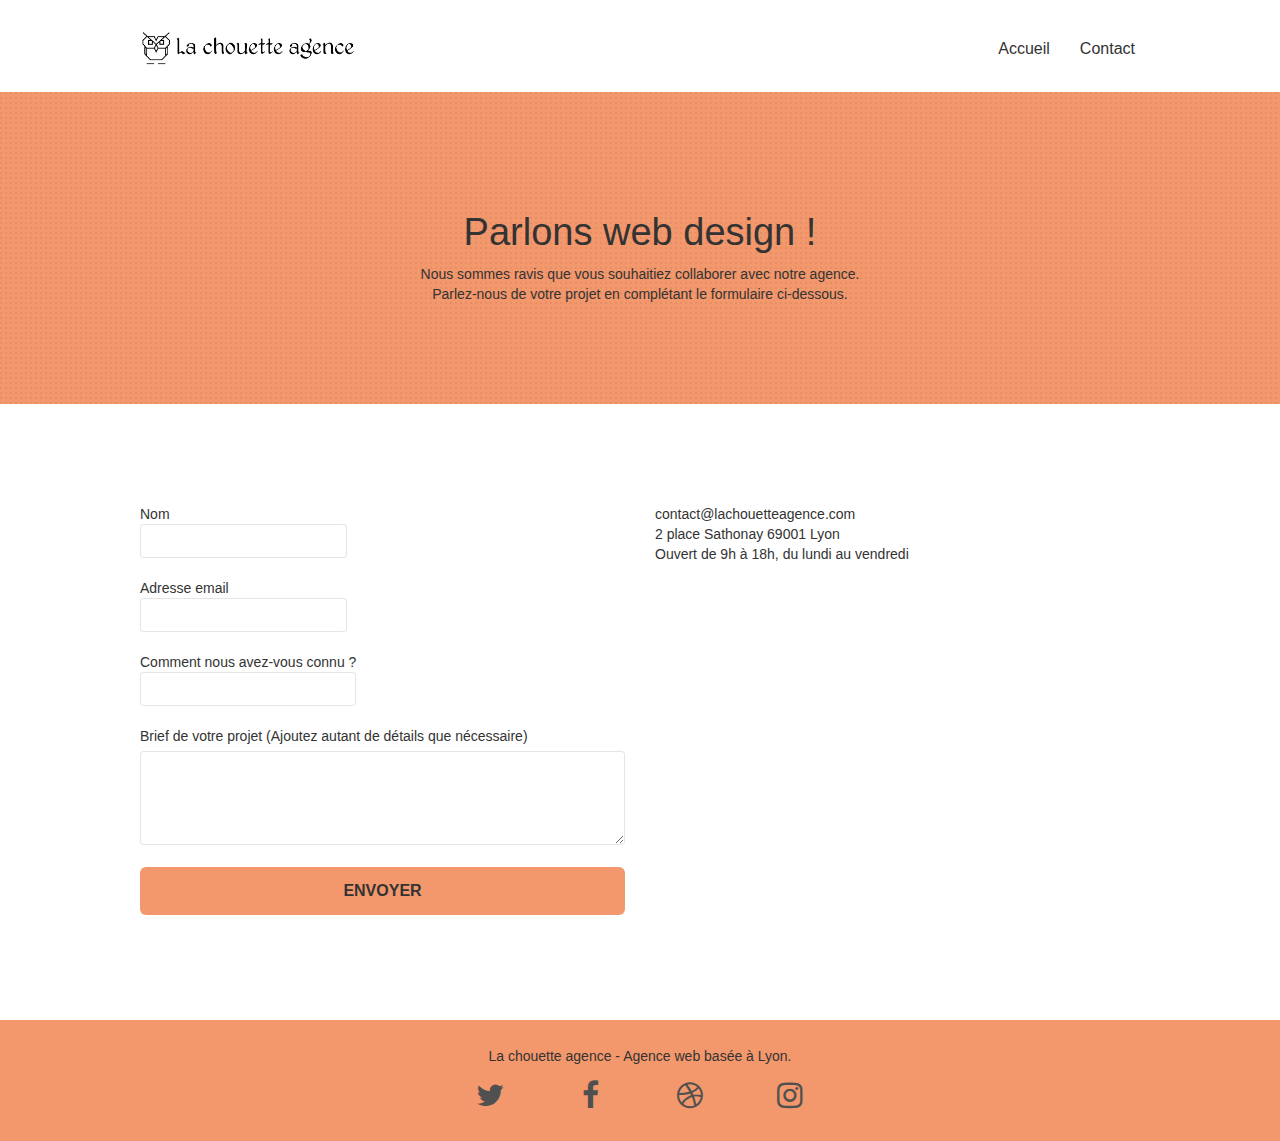
==== commit 08051199: "Modification liens sociaux" ====
--- a/contact.html
+++ b/contact.html
@@ -153,22 +153,22 @@
 				<div class="row row-no-gutters social">
 					<div class="col-sm-3">
 						<div class="text-center">
-							<a class="social" href="index.html" title="Twitter"><span class="fa fa-twitter icon-md"></span></a>
+							<a class="social" href="index.html" title="Twitter" aria-label="Twitter"><span class="fa fa-twitter icon-md"></span></a>
 						</div>
 					</div>
 					<div class="col-sm-3">
 						<div class="text-center">
-							<a class="social" href="index.html" title="Facebook"><span class="fa fa-facebook icon-md"></span></a>
+							<a class="social" href="index.html" title="Facebook" aria-label="Facebook"><span class="fa fa-facebook icon-md"></span></a>
 						</div>
 					</div>
 					<div class="col-sm-3">
 						<div class="text-center">
-							<a class="social" href="index.html" title="Dribble"><span class="fa fa-dribbble icon-md"></span></a>
+							<a class="social" href="index.html" title="Dribble" aria-label="Dribble"><span class="fa fa-dribbble icon-md"></span></a>
 						</div>
 					</div>
 					<div class="col-sm-3">
 						<div class="text-center">
-							<a class="social" href="index.html" title="Instagram"><span class="fa fa-instagram icon-md"></span></a>
+							<a class="social" href="index.html" title="Instagram" aria-label="Instagram"><span class="fa fa-instagram icon-md"></span></a>
 						</div>
 					</div>
 				</div>
--- a/style.min.css
+++ b/style.min.css
@@ -1 +1 @@
-body{margin:0;padding:0;background:#fff;overflow-x:hidden;-webkit-font-smoothing:antialiased;-moz-osx-font-smoothing:grayscale}a,button{transition:all .3s ease-in-out;outline:0!important}a:hover{text-decoration:none;cursor:pointer}#page-loading-blocs-notifaction{position:fixed;top:0;bottom:0;width:100%;z-index:100000;background:#fff url(img/pageload-spinner.gif) no-repeat center center}.bloc{width:100%;clear:both;background:50% 50% no-repeat;padding:0 50px;-webkit-background-size:cover;-moz-background-size:cover;-o-background-size:cover;background-size:cover;position:relative}.bloc .container{padding-left:0;padding-right:0}.bloc-lg{padding:100px 50px}.bloc-md{padding:50px}.bloc-sm{padding:20px 50px}.bg-b-edge,.bg-bl-edge,.bg-br-edge,.bg-center,.bg-l-edge,.bg-r-edge,.bg-repeat,.bg-t-edge,.bg-tl-edge,.bg-tr-edge{-webkit-background-size:auto!important;-moz-background-size:auto!important;-o-background-size:auto!important;background-size:auto!important}.bg-repeat{background:repeat}.bg-t-edge{background:top no-repeat}.bloc-bg-texture::before{content:"";background-size:2px 2px;position:absolute;top:0;bottom:0;left:0;right:0}.texture-paper::before{background:url(img/texture-paper.png);background-size:280px 280px}.b-parallax{background-attachment:fixed}.d-bloc{color:rgba(255,255,255,.7)}.d-bloc button:hover{color:rgba(255,255,255,.9)}.d-bloc .icon-round,.d-bloc .icon-rounded,.d-bloc .icon-semi-rounded-a,.d-bloc .icon-semi-rounded-b,.d-bloc .icon-square{border-color:rgba(255,255,255,.9)}.d-bloc .divider-h span{border-color:rgba(255,255,255,.2)}.d-bloc .a-btn,.d-bloc .navbar a,.d-bloc .navbar-brand,.d-bloc a .icon-lg,.d-bloc a .icon-md,.d-bloc a .icon-sm,.d-bloc a .icon-xl,.d-bloc h1 a,.d-bloc h2 a,.d-bloc h3 a,.d-bloc h4 a,.d-bloc h5 a,.d-bloc h6 a,.d-bloc p a{color:rgba(80,80,80,1)}.d-bloc .a-btn:hover,.d-bloc .navbar a:hover,.d-bloc .navbar-brand:hover,.d-bloc a:hover .icon-lg,.d-bloc a:hover .icon-md,.d-bloc a:hover .icon-sm,.d-bloc a:hover .icon-xl,.d-bloc h1 a:hover,.d-bloc h2 a:hover,.d-bloc h3 a:hover,.d-bloc h4 a:hover,.d-bloc h5 a:hover,.d-bloc h6 a:hover,.d-bloc p a:hover{color:rgba(80,80,80,.6)}.d-bloc .navbar-toggle .icon-bar{background:rgba(255,255,255,1)}.d-bloc .btn-wire,.d-bloc .btn-wire:hover{color:rgba(255,255,255,1);border-color:rgba(255,255,255,1)}.d-bloc .panel{color:rgba(0,0,0,.5)}.d-bloc .panel button:hover{color:rgba(0,0,0,.7)}.d-bloc .panel icon{border-color:rgba(0,0,0,.7)}.d-bloc .panel .divider-h span{border-color:rgba(0,0,0,.1)}.d-bloc .panel .a-btn{color:rgba(0,0,0,.6)}.d-bloc .panel .a-btn:hover{color:rgba(0,0,0,1)}.d-bloc .panel .btn-wire,.d-bloc .panel .btn-wire:hover{color:rgba(0,0,0,.7);border-color:rgba(0,0,0,.3)}.d-bloc .panel,.l-bloc{color:rgba(0,0,0,.5)}.d-bloc .panel button:hover,.l-bloc button:hover{color:rgba(0,0,0,.7)}.l-bloc .icon-round,.l-bloc .icon-rounded,.l-bloc .icon-semi-rounded-a,.l-bloc .icon-semi-rounded-b,.l-bloc .icon-square{border-color:rgba(0,0,0,.7)}.d-bloc .panel .divider-h span,.l-bloc .divider-h span{border-color:rgba(0,0,0,.1)}.d-bloc .panel .a-btn,.l-bloc .a-btn,.l-bloc .navbar a,.l-bloc .navbar-brand,.l-bloc a .icon-lg,.l-bloc a .icon-md,.l-bloc a .icon-sm,.l-bloc a .icon-xl,.l-bloc h1 a,.l-bloc h2 a,.l-bloc h3 a,.l-bloc h4 a,.l-bloc h5 a,.l-bloc h6 a,.l-bloc p a{color:rgba(0,0,0,.6)}.d-bloc .panel .a-btn:hover,.l-bloc .a-btn:hover,.l-bloc .navbar a:hover,.l-bloc .navbar-brand:hover,.l-bloc a:hover .icon-lg,.l-bloc a:hover .icon-md,.l-bloc a:hover .icon-sm,.l-bloc a:hover .icon-xl,.l-bloc h1 a:hover,.l-bloc h2 a:hover,.l-bloc h3 a:hover,.l-bloc h4 a:hover,.l-bloc h5 a:hover,.l-bloc h6 a:hover,.l-bloc p a:hover{color:rgba(0,0,0,1)}.l-bloc .navbar-toggle .icon-bar{color:rgba(0,0,0,.6)}.d-bloc .panel .btn-wire,.d-bloc .panel .btn-wire:hover,.l-bloc .btn-wire,.l-bloc .btn-wire:hover{color:rgba(0,0,0,.7);border-color:rgba(0,0,0,.3)}.voffset{margin-top:30px}.voffset-lg{margin-top:80px}.row-no-gutters{margin-right:0;margin-left:0}.row.row-no-gutters>[class*=" col-"],.row.row-no-gutters>[class^=col-]{padding-right:0;padding-left:0}#bloc-1-hero h1{font-size:32px}.navbar{margin-bottom:0;z-index:1}.navbar-brand{height:auto;padding:3px 15px;font-size:25px;font-weight:400;font-weight:600;line-height:44px}.navbar-brand img{max-height:200px;margin:0 5px 0 0;display:inline}.navbar-brand img[src$=svg]{min-width:100px}.nav-center .navbar-brand img{margin:0}.navbar .nav{padding-top:2px;margin-right:-16px;float:right;z-index:1}.nav>li{float:left;margin-top:4px;font-size:16px}.navbar-nav .open .dropdown-menu>li>a{text-align:inherit}.nav>li a:focus,.nav>li a:hover{background:0 0}.navbar-toggle{margin:10px 10px 0 0;border:0}.navbar-toggle:hover{background:0 0!important}.navbar-toggle .icon-bar{background-color:rgba(0,0,0,.5);width:26px}.nav-invert .navbar .nav{float:left}.nav-invert .navbar-brand,.nav-invert .navbar-header{float:right;position:relative;z-index:2}.titre-bloc2{font-size:1.6em}#citation-texte{font-size:1.3em;font-style:italic;color:#333!important}.pied-titre{font-size:1em;margin-top:.5em;margin-bottom:1em}#citation-auteur{font-size:1em;font-style:normal;color:#333!important}@media (min-width:768px){.site-navigation{position:absolute;top:50%;right:20px;transform:translate(0,-50%);-webkit-transform:translateY(-50%)}.nav>li .dropdown-menu a,.nav>li .dropdown-menu a:hover{color:#484848}.nav-invert .site-navigation{left:0;right:0}.nav-center{text-align:center}.nav-center .navbar-header{width:100%}.nav-center .nav>li,.nav-center .navbar-brand,.nav-center .navbar-header{float:none;display:inline-block}.nav-center .site-navigation{position:relative;width:100%;right:0;margin-right:0;margin-top:20px}.nav-center.mini-nav .navbar-toggle{float:none;margin:10px auto 0}}.nav>li>.dropdown a{background:0 0!important;display:block;padding:14px 15px}nav .caret{margin:0 5px}.dropdown-menu .dropdown-menu{top:-8px;left:100%}.dropdown-menu .dropmenu-flow-right{top:100%;left:0;margin-left:-1px;border-top-left-radius:0;border-top-right-radius:0}.dropdown-menu .dropdown span{border:4px solid #000;border-top-color:transparent;border-right-color:transparent;border-bottom-color:transparent;margin:6px -5px 0 0!important;float:right}.mg-md{margin-top:10px;margin-bottom:20px}.mg-lg{margin-top:10px;margin-bottom:40px}.btn{margin:0 5px 5px 0}.btn.pull-right{margin:0 0 5px 5px}.btn-d,.btn-d:focus,.btn-d:hover{color:#fff;background:rgba(0,0,0,.3)}button{outline:0!important}.btn-rd{border-radius:40px}.btn-clean{border:1px solid rgba(0,0,0,.08);border-bottom-color:rgba(0,0,0,.1);text-shadow:0 1px 0 rgba(0,0,1,.1);box-shadow:0 1px 3px rgba(0,0,1,.25),inset 0 1px 0 0 rgba(255,255,255,.15)}.icon-md{font-size:30px!important}.icon-lg{font-size:60px!important}.sm-shadow{text-shadow:0 1px 2px rgba(0,0,0,.3)}.panel-sq,.panel-sq .panel-footer,.panel-sq .panel-heading{border-radius:0}.panel-rd{border-radius:30px}.panel-rd .panel-heading{border-radius:29px 29px 0 0}.panel-rd .panel-footer{border-radius:0 0 29px 29px}.form-control{border-color:rgba(0,0,0,.1);box-shadow:none}.scrollToTop{width:40px;height:40px;position:fixed;bottom:20px;right:20px;opacity:0;z-index:500;transition:all .3s ease-in-out}.scrollToTop span{margin-top:6px}.showScrollTop{font-size:14px;opacity:1}a[data-lightbox]{position:relative;display:block;text-align:center}a[data-lightbox]:hover::before{content:"+";font-family:HelveticaNeue-Light,"Helvetica Neue Light","Helvetica Neue",Helvetica,Arial;font-size:32px;width:50px;height:50px;margin-left:-25px;border-radius:50%;background:rgba(0,0,0,.6);color:#fff;font-weight:100;z-index:1;position:absolute;top:50%;transform:translateY(-50%);-webkit-transform:translateY(-50%)}a[data-lightbox]:hover img{opacity:.6;-webkit-animation-fill-mode:none;animation-fill-mode:none}#lightbox-modal{display:flex;align-items:center}#lightbox-modal .modal-dialog{width:90%;max-width:900px;margin:0 auto 0}#lightbox-modal .modal-dialog img{max-height:90vh;margin:0 auto}.lightbox-caption{padding:20px;color:#fff;background:rgba(0,0,0,.5);position:absolute;left:15px;right:15px;bottom:5px}.close-lightbox{color:#fff;font-size:30px;position:absolute;top:20px;right:20px;z-index:20;background:rgba(0,0,0,.5);border:none;line-height:30px;padding:0 9px 5px;opacity:.3}.close-lightbox:hover,.next-lightbox:hover,.prev-lightbox:hover{opacity:1;color:#fff}.next-lightbox,.prev-lightbox{font-size:20px;color:rgba(255,255,255,.9);background:rgba(0,0,0,.5);transition:all .2s ease-in-out;position:absolute;top:45%;z-index:1;opacity:.4}.next-lightbox{padding:6px 8px 1px 13px;right:25px}.prev-lightbox{padding:6px 13px 1px 10px;left:25px}.snapshot-lb .modal-body{padding-bottom:45px}.snapshot-lb .lightbox-caption{padding:0;color:rgba(0,0,0,.5);background:0 0}.btn,a,h1,h2,h3,h4,h5,h6,label,p{font-family:helvetica;font-weight:400;color:#575757!important}.container{max-width:1000px}.hero-bloc-text{font-size:38px}.hero-bloc-text-sub{font-size:36px}.statement-bloc-text{line-height:26px;font-style:italic;font-size:20px;text-align:center;font-weight:lighter;max-width:520px;margin:auto auto auto auto}p{font-size:1em}.tight-width-whitespace{max-width:600px;margin:auto auto auto auto}.h1{font-size:20px;font-family:"Open Sans"}.cta-hero{margin-top:22px;color:#fff!important;text-transform:uppercase;padding:12px 28px 12px 28px;font-size:16px;font-weight:700}.social{max-width:400px;margin:10px auto 10px auto}h2{font-size:22px;line-height:1.4em}h3{font-size:15px;text-transform:uppercase;font-weight:700;color:#333!important}.med-width-whitespace{max-width:800px;margin:auto auto auto auto;box-shadow:0 0 0 #000}h1{color:#333!important}h4{color:#333!important}.icons{margin-bottom:14px;margin-top:24px}.white{color:#fff!important}.portfolio-thumb{margin-bottom:24px}.portfolio-row{margin-bottom:44px;margin-top:50px}.avatar{box-shadow:0 4px 9px rgba(0,0,0,.3)}.black-background{background-color:rgba(165,147,99,.7);padding:40px 40px 40px 40px}.bold-link{font-weight:900;text-decoration:underline!important}.bgc-white{background-color:#fff}.bgc-dark-slate-blue{background-color:#f3976c}.acces-1{color:#333!important}.tangerine-back{background-color:#f3976c;padding-top:15px;padding-bottom:15px}.bgc-atomic-tangerine{background-color:#f3976c}.tc-white{color:#f3976c!important}.btn-grey{background:#333!important;color:#f3976c!important}.btn-atomic-tangerine{background:#f3976c;color:#333!important}.btn-atomic-tangerine:hover{background:#c27956!important;color:#fff!important}.ltc-white{color:#fff!important}.ltc-white:hover{color:#ccc!important}.ltc-atomic-tangerine{color:#f3976c!important}.ltc-atomic-tangerine:hover{color:#c27956!important}.icon-dark-slate-blue{color:#364577!important;border-color:#364577!important}.bg-dots-bg{background-image:url(img/dots-bg.png)}.bg-lines-h2-bg{background-image:url(img/lines-h2-bg.png)}.bg-banniere{background-image:url(img/la-chouette-agence-banniere.jpg)}.bg-presentation{background-image:url(img/image-de-presentation.jpg)}@media (max-width:1024px){.bloc{padding-left:20px;padding-right:20px}.bloc-tile-2.full-width-bloc .container,.bloc-tile-3.full-width-bloc .container,.bloc-tile-4.full-width-bloc .container,.bloc.full-width-bloc{padding-left:0;padding-right:0}}@media (max-width:992px) and (min-width:768px){.navbar .nav{max-width:80%}.nav-center.navbar .nav{max-width:100%}}@media only screen and (min-width:768px) and (max-width:1024px) and (orientation:landscape){.b-parallax{background-attachment:scroll}}@media only screen and (min-width:1024px) and (max-width:1366px) and (-webkit-min-device-pixel-ratio:1.5){.b-parallax{background-attachment:scroll}}@media (max-width:991px){.container{width:100%}.b-parallax{background-attachment:scroll}#hero-bloc,.page-container{overflow-x:hidden;position:relative}.bloc-group,.bloc-group .bloc{display:block;width:100%}.bloc-fill-screen .fill-bloc-bottom-edge,.bloc-fill-screen .fill-bloc-top-edge{padding:0 20px}}@media (max-width:767px){.page-container{overflow-x:hidden;position:relative}#disqus_thread,h1,h2,h3,h4,h5,h6,p{padding-left:10px!important;padding-right:10px!important}.b-parallax{background-attachment:scroll}.navbar .nav{padding-top:0;border-top:1px solid rgba(0,0,0,.2);float:none!important}.navbar.row{margin-left:0;margin-right:0}.site-navigation{position:inherit;transform:none;-webkit-transform:none;-ms-transform:none}.nav>li{margin-top:0;border-bottom:1px solid rgba(0,0,0,.1);background:rgba(0,0,0,.05);text-align:left;padding-left:15px;width:100%}.nav>li:hover{background:rgba(0,0,0,.08)}.dropdown .dropdown a .caret{float:none;margin:5px 0 0 10px!important;border:4px solid #000;border-bottom-color:transparent;border-right-color:transparent;border-left-color:transparent}#hero-bloc .navbar .nav{background:rgba(0,0,0,.8)}#hero-bloc .navbar .nav a{color:rgba(255,255,255,.6)}.hero{padding:50px 0}.hero-nav{left:-1px;right:-1px}.navbar-collapse{padding:0;overflow-x:hidden;-webkit-box-shadow:none;box-shadow:none}.navbar-brand img{max-height:40px;width:auto}.nav-invert .navbar-header{float:none;width:100%}.nav-invert .navbar-toggle{float:left;margin-left:10px}.bloc{padding-left:0;padding-right:0}.bloc-lg,.bloc-xl,.bloc-xxl{padding:40px 0}.bloc-md,.bloc-sm{padding-left:0;padding-right:0}.bloc-fill-screen .fill-bloc-bottom-edge,.bloc-fill-screen .fill-bloc-top-edge,.bloc-tile-2 .container,.bloc-tile-3 .container,.bloc-tile-4 .container{padding-left:0;padding-right:0}.a-block{padding:0 10px}.btn-dwn{display:none}.voffset{margin-top:5px}.voffset-md{margin-top:20px}.voffset-lg{margin-top:30px}form{padding:5px}.close-lightbox{display:inline-block}.blocsapp-device-iphone5{background-size:216px 425px;padding-top:60px;width:216px;height:425px}.blocsapp-device-iphone5 img{width:180px;height:320px}}@media (max-width:400px){.bloc{padding-left:0;padding-right:0}}@media (max-width:767px){.bloc-mob-center-text{text-align:center}}+body{margin:0;padding:0;background:#fff;overflow-x:hidden;-webkit-font-smoothing:antialiased;-moz-osx-font-smoothing:grayscale}a,button{transition:all .3s ease-in-out;outline:0!important}a:hover{text-decoration:none;cursor:pointer}#page-loading-blocs-notifaction{position:fixed;top:0;bottom:0;width:100%;z-index:100000;background:#fff url(img/pageload-spinner.gif) no-repeat center center}.bloc{width:100%;clear:both;background:50% 50% no-repeat;padding:0 50px;-webkit-background-size:cover;-moz-background-size:cover;-o-background-size:cover;background-size:cover;position:relative}.bloc .container{padding-left:0;padding-right:0}.bloc-lg{padding:100px 50px}.bloc-md{padding:50px}.bloc-sm{padding:20px 50px}.bg-b-edge,.bg-bl-edge,.bg-br-edge,.bg-center,.bg-l-edge,.bg-r-edge,.bg-repeat,.bg-t-edge,.bg-tl-edge,.bg-tr-edge{-webkit-background-size:auto!important;-moz-background-size:auto!important;-o-background-size:auto!important;background-size:auto!important}.bg-repeat{background:repeat}.bg-t-edge{background:top no-repeat}.bloc-bg-texture::before{content:"";background-size:2px 2px;position:absolute;top:0;bottom:0;left:0;right:0}.texture-paper::before{background:url(img/texture-paper.png);background-size:280px 280px}.b-parallax{background-attachment:fixed}.d-bloc{color:rgba(255,255,255,.7)}.d-bloc button:hover{color:rgba(255,255,255,.9)}.d-bloc .icon-round,.d-bloc .icon-rounded,.d-bloc .icon-semi-rounded-a,.d-bloc .icon-semi-rounded-b,.d-bloc .icon-square{border-color:rgba(255,255,255,.9)}.d-bloc .divider-h span{border-color:rgba(255,255,255,.2)}.d-bloc .a-btn,.d-bloc .navbar a,.d-bloc .navbar-brand,.d-bloc a .icon-lg,.d-bloc a .icon-md,.d-bloc a .icon-sm,.d-bloc a .icon-xl,.d-bloc h1 a,.d-bloc h2 a,.d-bloc h3 a,.d-bloc h4 a,.d-bloc h5 a,.d-bloc h6 a,.d-bloc p a{color:rgba(80,80,80,1)}.d-bloc .a-btn:hover,.d-bloc .navbar a:hover,.d-bloc .navbar-brand:hover,.d-bloc a:hover .icon-lg,.d-bloc a:hover .icon-md,.d-bloc a:hover .icon-sm,.d-bloc a:hover .icon-xl,.d-bloc h1 a:hover,.d-bloc h2 a:hover,.d-bloc h3 a:hover,.d-bloc h4 a:hover,.d-bloc h5 a:hover,.d-bloc h6 a:hover,.d-bloc p a:hover{color:rgba(80,80,80,.6)}.d-bloc .navbar-toggle .icon-bar{background:rgba(255,255,255,1)}.d-bloc .btn-wire,.d-bloc .btn-wire:hover{color:rgba(255,255,255,1);border-color:rgba(255,255,255,1)}.d-bloc .panel{color:rgba(0,0,0,.5)}.d-bloc .panel button:hover{color:rgba(0,0,0,.7)}.d-bloc .panel icon{border-color:rgba(0,0,0,.7)}.d-bloc .panel .divider-h span{border-color:rgba(0,0,0,.1)}.d-bloc .panel .a-btn{color:rgba(0,0,0,.6)}.d-bloc .panel .a-btn:hover{color:rgba(0,0,0,1)}.d-bloc .panel .btn-wire,.d-bloc .panel .btn-wire:hover{color:rgba(0,0,0,.7);border-color:rgba(0,0,0,.3)}.d-bloc .panel,.l-bloc{color:rgba(0,0,0,.5)}.d-bloc .panel button:hover,.l-bloc button:hover{color:rgba(0,0,0,.7)}.l-bloc .icon-round,.l-bloc .icon-rounded,.l-bloc .icon-semi-rounded-a,.l-bloc .icon-semi-rounded-b,.l-bloc .icon-square{border-color:rgba(0,0,0,.7)}.d-bloc .panel .divider-h span,.l-bloc .divider-h span{border-color:rgba(0,0,0,.1)}.d-bloc .panel .a-btn,.l-bloc .a-btn,.l-bloc .navbar a,.l-bloc .navbar-brand,.l-bloc a .icon-lg,.l-bloc a .icon-md,.l-bloc a .icon-sm,.l-bloc a .icon-xl,.l-bloc h1 a,.l-bloc h2 a,.l-bloc h3 a,.l-bloc h4 a,.l-bloc h5 a,.l-bloc h6 a,.l-bloc p a{color:rgba(0,0,0,.6)}.d-bloc .panel .a-btn:hover,.l-bloc .a-btn:hover,.l-bloc .navbar a:hover,.l-bloc .navbar-brand:hover,.l-bloc a:hover .icon-lg,.l-bloc a:hover .icon-md,.l-bloc a:hover .icon-sm,.l-bloc a:hover .icon-xl,.l-bloc h1 a:hover,.l-bloc h2 a:hover,.l-bloc h3 a:hover,.l-bloc h4 a:hover,.l-bloc h5 a:hover,.l-bloc h6 a:hover,.l-bloc p a:hover{color:rgba(0,0,0,1)}.l-bloc .navbar-toggle .icon-bar{color:rgba(0,0,0,.6)}.d-bloc .panel .btn-wire,.d-bloc .panel .btn-wire:hover,.l-bloc .btn-wire,.l-bloc .btn-wire:hover{color:rgba(0,0,0,.7);border-color:rgba(0,0,0,.3)}.voffset{margin-top:30px}.voffset-lg{margin-top:80px}.row-no-gutters{margin-right:0;margin-left:0}.row.row-no-gutters>[class*=" col-"],.row.row-no-gutters>[class^=col-]{padding-right:0;padding-left:0}#bloc-1-hero h1{font-size:32px}.navbar{margin-bottom:0;z-index:1}.navbar-brand{height:auto;padding:3px 15px;font-size:25px;font-weight:400;font-weight:600;line-height:44px}.navbar-brand img{max-height:200px;margin:0 5px 0 0;display:inline}.navbar-brand img[src$=svg]{min-width:100px}.nav-center .navbar-brand img{margin:0}.navbar .nav{padding-top:2px;margin-right:-16px;float:right;z-index:1}.nav>li{float:left;margin-top:4px;font-size:16px}.navbar-nav .open .dropdown-menu>li>a{text-align:inherit}.nav>li a:focus,.nav>li a:hover{background:0 0}.navbar-toggle{margin:10px 10px 0 0;border:0}.navbar-toggle:hover{background:0 0!important}.navbar-toggle .icon-bar{background-color:rgba(0,0,0,.5);width:26px}.nav-invert .navbar .nav{float:left}.nav-invert .navbar-brand,.nav-invert .navbar-header{float:right;position:relative;z-index:2}.titre-bloc2{font-size:1.6em}#citation-texte{font-size:1.3em;font-style:italic;color:#333!important}.pied-titre{font-size:1em;margin-top:.5em;margin-bottom:1em}#citation-auteur{font-size:1em;font-style:normal;color:#333!important}@media (min-width:768px){.site-navigation{position:absolute;top:50%;right:20px;transform:translate(0,-50%);-webkit-transform:translateY(-50%)}.nav>li .dropdown-menu a,.nav>li .dropdown-menu a:hover{color:#484848}.nav-invert .site-navigation{left:0;right:0}.nav-center{text-align:center}.nav-center .navbar-header{width:100%}.nav-center .nav>li,.nav-center .navbar-brand,.nav-center .navbar-header{float:none;display:inline-block}.nav-center .site-navigation{position:relative;width:100%;right:0;margin-right:0;margin-top:20px}.nav-center.mini-nav .navbar-toggle{float:none;margin:10px auto 0}}.nav>li>.dropdown a{background:0 0!important;display:block;padding:14px 15px}nav .caret{margin:0 5px}.dropdown-menu .dropdown-menu{top:-8px;left:100%}.dropdown-menu .dropmenu-flow-right{top:100%;left:0;margin-left:-1px;border-top-left-radius:0;border-top-right-radius:0}.dropdown-menu .dropdown span{border:4px solid #000;border-top-color:transparent;border-right-color:transparent;border-bottom-color:transparent;margin:6px -5px 0 0!important;float:right}.mg-md{margin-top:10px;margin-bottom:20px}.mg-lg{margin-top:10px;margin-bottom:40px}.btn{margin:0 5px 5px 0}.btn.pull-right{margin:0 0 5px 5px}.btn-d,.btn-d:focus,.btn-d:hover{color:#fff;background:rgba(0,0,0,.3)}button{outline:0!important}.btn-rd{border-radius:40px}.btn-clean{border:1px solid rgba(0,0,0,.08);border-bottom-color:rgba(0,0,0,.1);text-shadow:0 1px 0 rgba(0,0,1,.1);box-shadow:0 1px 3px rgba(0,0,1,.25),inset 0 1px 0 0 rgba(255,255,255,.15)}.icon-md{font-size:30px!important}.icon-lg{font-size:60px!important}.sm-shadow{text-shadow:0 1px 2px rgba(0,0,0,.3)}.panel-sq,.panel-sq .panel-footer,.panel-sq .panel-heading{border-radius:0}.panel-rd{border-radius:30px}.panel-rd .panel-heading{border-radius:29px 29px 0 0}.panel-rd .panel-footer{border-radius:0 0 29px 29px}.form-control{border-color:rgba(0,0,0,.1);box-shadow:none}.scrollToTop{width:40px;height:40px;position:fixed;bottom:20px;right:20px;opacity:0;z-index:500;transition:all .3s ease-in-out}.scrollToTop span{margin-top:6px}.showScrollTop{font-size:14px;opacity:1}a[data-lightbox]{position:relative;display:block;text-align:center}a[data-lightbox]:hover::before{content:"+";font-family:HelveticaNeue-Light,"Helvetica Neue Light","Helvetica Neue",Helvetica,Arial;font-size:32px;width:50px;height:50px;margin-left:-25px;border-radius:50%;background:rgba(0,0,0,.6);color:#fff;font-weight:100;z-index:1;position:absolute;top:50%;transform:translateY(-50%);-webkit-transform:translateY(-50%)}a[data-lightbox]:hover img{opacity:.6;-webkit-animation-fill-mode:none;animation-fill-mode:none}#lightbox-modal{display:flex;align-items:center}#lightbox-modal .modal-dialog{width:90%;max-width:900px;margin:0 auto 0}#lightbox-modal .modal-dialog img{max-height:90vh;margin:0 auto}.lightbox-caption{padding:20px;color:#fff;background:rgba(0,0,0,.5);position:absolute;left:15px;right:15px;bottom:5px}.close-lightbox{color:#fff;font-size:30px;position:absolute;top:20px;right:20px;z-index:20;background:rgba(0,0,0,.5);border:none;line-height:30px;padding:0 9px 5px;opacity:.3}.close-lightbox:hover,.next-lightbox:hover,.prev-lightbox:hover{opacity:1;color:#fff}.next-lightbox,.prev-lightbox{font-size:20px;color:rgba(255,255,255,.9);background:rgba(0,0,0,.5);transition:all .2s ease-in-out;position:absolute;top:45%;z-index:1;opacity:.4}.next-lightbox{padding:6px 8px 1px 13px;right:25px}.prev-lightbox{padding:6px 13px 1px 10px;left:25px}.snapshot-lb .modal-body{padding-bottom:45px}.snapshot-lb .lightbox-caption{padding:0;color:rgba(0,0,0,.5);background:0 0}.btn,a,h1,h2,h3,h4,h5,h6,label,p{font-family:helvetica;font-weight:400;color:#333!important}.container{max-width:1000px}.hero-bloc-text{font-size:38px}.hero-bloc-text-sub{font-size:36px}.statement-bloc-text{line-height:26px;font-style:italic;font-size:20px;text-align:center;font-weight:lighter;max-width:520px;margin:auto auto auto auto}p{font-size:1em}.tight-width-whitespace{max-width:600px;margin:auto auto auto auto}.h1{font-size:20px;font-family:"Open Sans"}.cta-hero{margin-top:22px;color:#fff!important;text-transform:uppercase;padding:12px 28px 12px 28px;font-size:16px;font-weight:700}.social{max-width:400px;margin:10px auto 10px auto}h2{font-size:22px;line-height:1.4em}h3{font-size:15px;text-transform:uppercase;font-weight:700;color:#333!important}.med-width-whitespace{max-width:800px;margin:auto auto auto auto;box-shadow:0 0 0 #000}h1{color:#333!important}h4{color:#333!important}.icons{margin-bottom:14px;margin-top:24px}.white{color:#fff!important}.portfolio-thumb{margin-bottom:24px}.portfolio-row{margin-bottom:44px;margin-top:50px}.avatar{box-shadow:0 4px 9px rgba(0,0,0,.3)}.black-background{background-color:rgba(165,147,99,.7);padding:40px 40px 40px 40px}.bold-link{font-weight:900;text-decoration:underline!important}.bgc-white{background-color:#fff}.bgc-dark-slate-blue{background-color:#f3976c}.acces-1{color:#333!important}.tangerine-back{background-color:#f3976c;padding-top:15px;padding-bottom:15px}.bgc-atomic-tangerine{background-color:#f3976c}.tc-white{color:#f3976c!important}.btn-grey{background:#333!important;color:#f3976c!important}.btn-atomic-tangerine{background:#f3976c;color:#333!important}.btn-atomic-tangerine:hover{background:#c27956!important;color:#fff!important}.ltc-white{color:#fff!important}.ltc-white:hover{color:#ccc!important}.ltc-atomic-tangerine{color:#f3976c!important}.ltc-atomic-tangerine:hover{color:#c27956!important}.icon-dark-slate-blue{color:#364577!important;border-color:#364577!important}.bg-dots-bg{background-image:url(img/dots-bg.png)}.bg-lines-h2-bg{background-image:url(img/lines-h2-bg.png)}.bg-banniere{background-image:url(img/la-chouette-agence-banniere.jpg)}.bg-presentation{background-image:url(img/image-de-presentation.jpg)}@media (max-width:1024px){.bloc{padding-left:20px;padding-right:20px}.bloc-tile-2.full-width-bloc .container,.bloc-tile-3.full-width-bloc .container,.bloc-tile-4.full-width-bloc .container,.bloc.full-width-bloc{padding-left:0;padding-right:0}}@media (max-width:992px) and (min-width:768px){.navbar .nav{max-width:80%}.nav-center.navbar .nav{max-width:100%}}@media only screen and (min-width:768px) and (max-width:1024px) and (orientation:landscape){.b-parallax{background-attachment:scroll}}@media only screen and (min-width:1024px) and (max-width:1366px) and (-webkit-min-device-pixel-ratio:1.5){.b-parallax{background-attachment:scroll}}@media (max-width:991px){.container{width:100%}.b-parallax{background-attachment:scroll}#hero-bloc,.page-container{overflow-x:hidden;position:relative}.bloc-group,.bloc-group .bloc{display:block;width:100%}.bloc-fill-screen .fill-bloc-bottom-edge,.bloc-fill-screen .fill-bloc-top-edge{padding:0 20px}}@media (max-width:767px){.page-container{overflow-x:hidden;position:relative}#disqus_thread,h1,h2,h3,h4,h5,h6,p{padding-left:10px!important;padding-right:10px!important}.b-parallax{background-attachment:scroll}.navbar .nav{padding-top:0;border-top:1px solid rgba(0,0,0,.2);float:none!important}.navbar.row{margin-left:0;margin-right:0}.site-navigation{position:inherit;transform:none;-webkit-transform:none;-ms-transform:none}.nav>li{margin-top:0;border-bottom:1px solid rgba(0,0,0,.1);background:rgba(0,0,0,.05);text-align:left;padding-left:15px;width:100%}.nav>li:hover{background:rgba(0,0,0,.08)}.dropdown .dropdown a .caret{float:none;margin:5px 0 0 10px!important;border:4px solid #000;border-bottom-color:transparent;border-right-color:transparent;border-left-color:transparent}#hero-bloc .navbar .nav{background:rgba(0,0,0,.8)}#hero-bloc .navbar .nav a{color:rgba(255,255,255,.6)}.hero{padding:50px 0}.hero-nav{left:-1px;right:-1px}.navbar-collapse{padding:0;overflow-x:hidden;-webkit-box-shadow:none;box-shadow:none}.navbar-brand img{max-height:40px;width:auto}.nav-invert .navbar-header{float:none;width:100%}.nav-invert .navbar-toggle{float:left;margin-left:10px}.bloc{padding-left:0;padding-right:0}.bloc-lg,.bloc-xl,.bloc-xxl{padding:40px 0}.bloc-md,.bloc-sm{padding-left:0;padding-right:0}.bloc-fill-screen .fill-bloc-bottom-edge,.bloc-fill-screen .fill-bloc-top-edge,.bloc-tile-2 .container,.bloc-tile-3 .container,.bloc-tile-4 .container{padding-left:0;padding-right:0}.a-block{padding:0 10px}.btn-dwn{display:none}.voffset{margin-top:5px}.voffset-md{margin-top:20px}.voffset-lg{margin-top:30px}form{padding:5px}.close-lightbox{display:inline-block}.blocsapp-device-iphone5{background-size:216px 425px;padding-top:60px;width:216px;height:425px}.blocsapp-device-iphone5 img{width:180px;height:320px}}@media (max-width:400px){.bloc{padding-left:0;padding-right:0}}@media (max-width:767px){.bloc-mob-center-text{text-align:center}}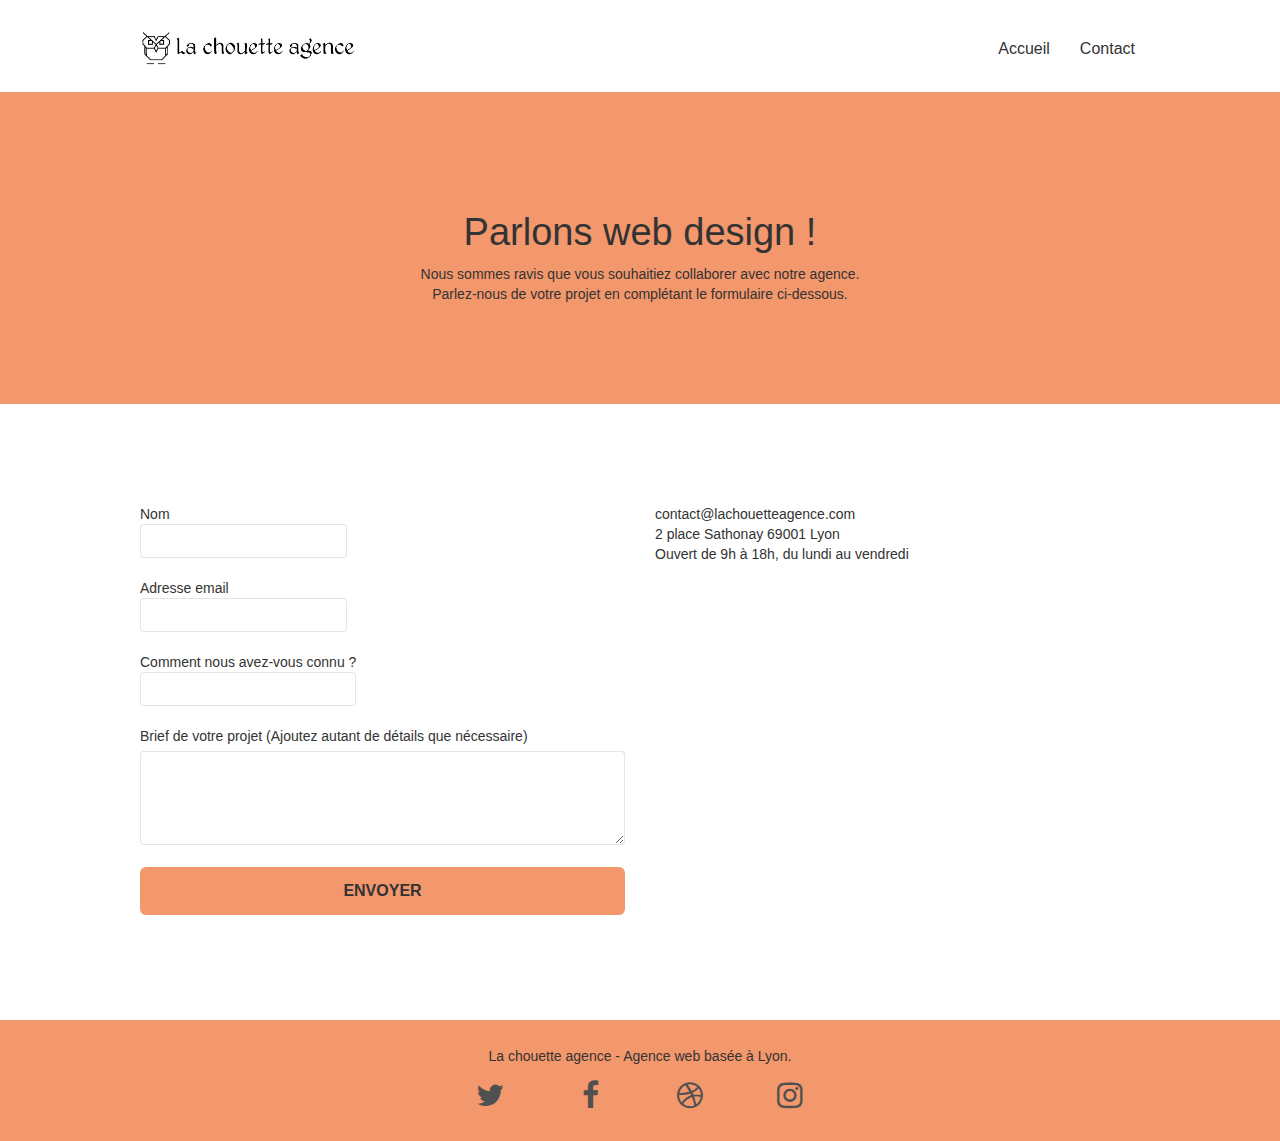
==== commit 2917668c: "Mise à jour Html page index" ====
--- a/contact.html
+++ b/contact.html
@@ -79,7 +79,7 @@
 <!-- bloc-0 END -->
 <!-- bloc-6 -->
 <!--Remplacement d'une div en main pour la sémantique-->
-<main class="bloc bg-dots-bg bg-repeat bgc-atomic-tangerine d-bloc" id="bloc-6">
+<main class="bloc bg-repeat bgc-atomic-tangerine d-bloc" id="bloc-6">
 	<div class="container bloc-lg">
 		<div class="row">
 			<div class="col-sm-12">
